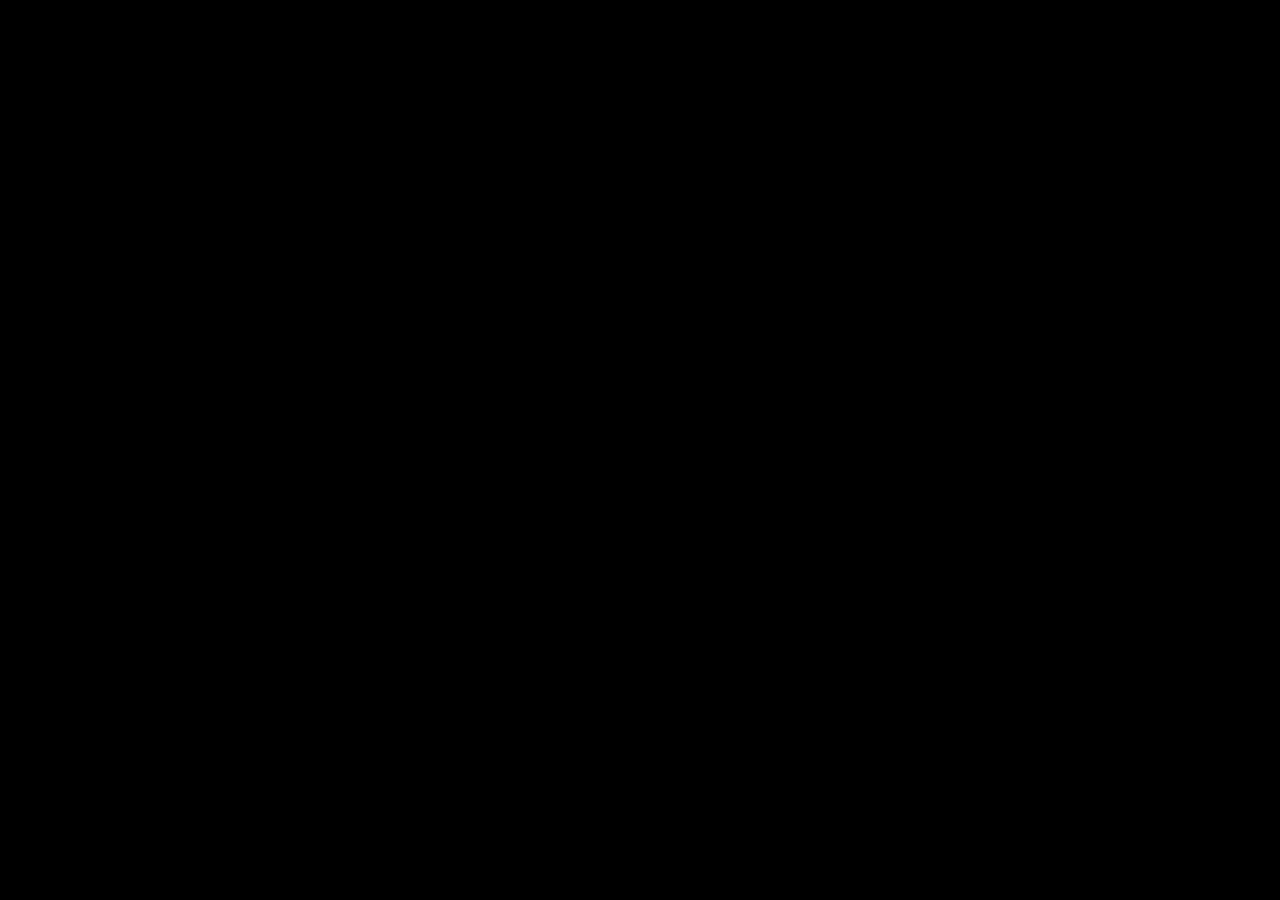
==== public/index.html @ 771574b7 "started writing code and putted the web name as 'NOTE-ME'." ====
<!DOCTYPE html>
<html lang="en">
<head>
    <meta charset="UTF-8">
    <meta name="viewport" content="width=device-width, initial-scale=1.0">
    <title>NOTE-ME</title>
    <link  rel="stylesheet" href="style.css">
</head>
<body>

</body>
</html>
---- public/style.css ----
body  {
    background-color: #000000;
}
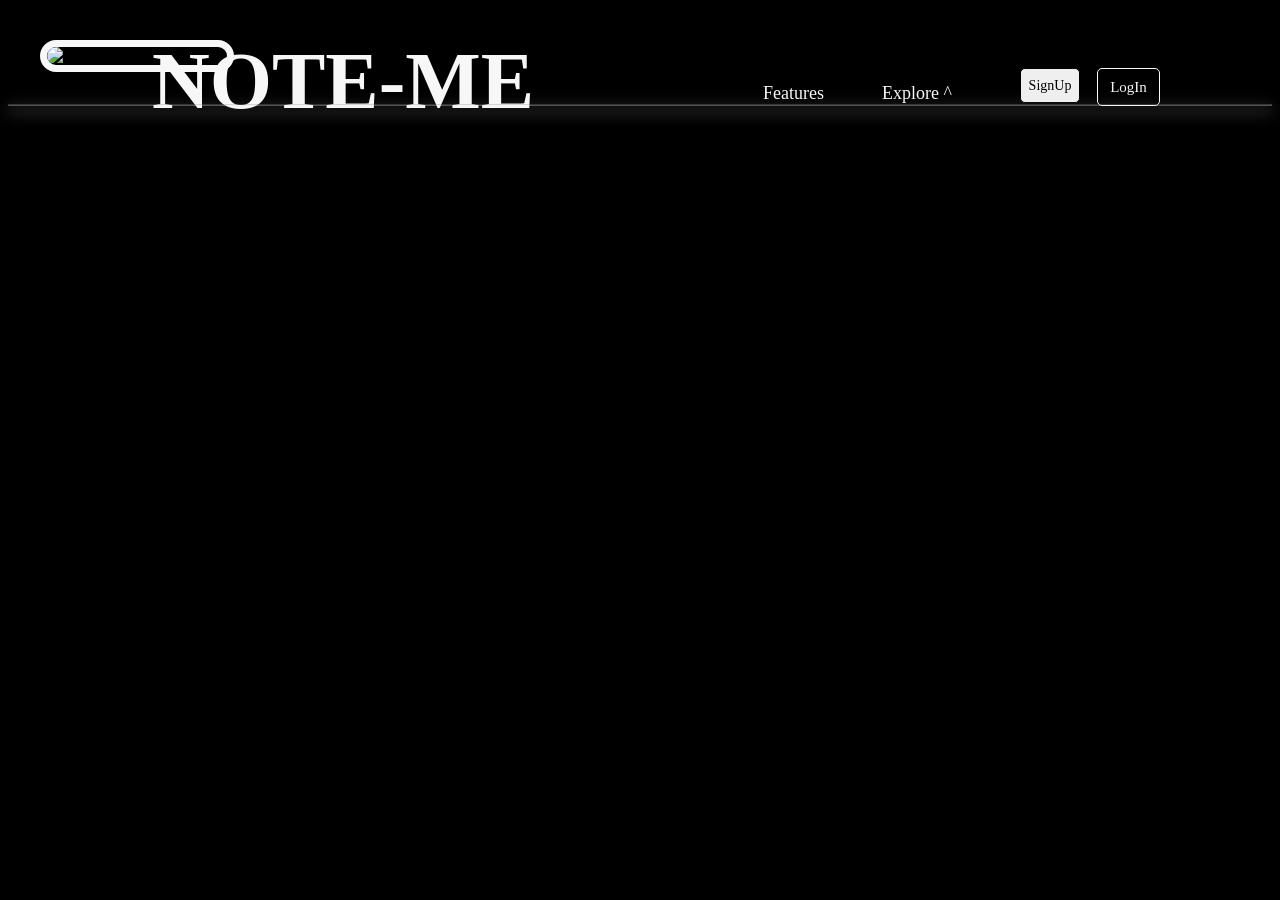
==== commit 239dde7a: "Header bar created with elements" ====
--- a/public/index.html
+++ b/public/index.html
@@ -1,12 +1,38 @@
 <!DOCTYPE html>
 <html lang="en">
+
 <head>
     <meta charset="UTF-8">
     <meta name="viewport" content="width=device-width, initial-scale=1.0">
     <title>NOTE-ME</title>
-    <link  rel="stylesheet" href="style.css">
+
+
+    <link href="https://fonts.googleapis.com/css2?family=Poppins:wght@300;400;500;600;700&display=swap"
+        rel="stylesheet">
+    <link rel="stylesheet" href="style.css">
+
+    <script src="script.js" defer></script>
 </head>
+
 <body>
+    <div class="sub-body">
+        <div class="header-elements">
+            <img id="lg-on-head"
+                src="https://www.image2url.com/r2/default/images/1778755559763-5d81034e-58f8-4c0a-87fb-325e92738c76.png"
+                alt="Logo will be shown here!">
+            <h1 id="web-name">NOTE-ME</h1>
+            <div id="header-labels">
+                <label id="header-lab1">Features</label>
+                <label id="header-lab2" onchange="labelhov()">Explore ^ </label>
+            </div>
+            <button id="signupbtn1">SignUp</button>
+            <button id="loginbtn1">LogIn</button>
+        </div>
+        <div class="header">
+            <hr id="header-line">
+        </div>
 
+    </div>
 </body>
+
 </html>
--- a/public/style.css
+++ b/public/style.css
@@ -1,4 +1,104 @@
 
 body  {
     background-color: #000000;
+    position: relative;
+}
+
+#lg-on-head {
+    width: 5rem;
+    height: 5rem;
+    margin-top: 2rem;
+    margin-left: 2rem;
+    border: 7px solid  #f7f7f7;
+    border-radius: 50px;
+}
+
+#web-name {
+    color: #f7f7f7;
+    /* font-family: 'Poppins', sans-serif; */
+    font-family: Impact;
+    position: absolute;
+    font-size: 80px;
+    top: 28px;
+    margin: 0;
+    left: 9rem;
+}
+
+/* #header-labels {
+    font-size: 23px; */
+    /* font-family: 'Switzer', sans-serif; */
+    /* font-family: 'Playfair Display', serif;
+    display: flex;
+    flex-direction: row;
+    gap: 60px;
+    color: #f7f7f7;
+    position: absolute;
+    top: 75px;
+    right: 23rem;
+} */
+
+#header-lab1 {
+    font-size: 18px;
+    font-family: 'Playfair Display', serif;
+    color: #f7f7f7;
+    position: absolute;
+    top: 75px;
+    right: 28rem;
+}
+
+#header-lab2 {
+    font-size: 18px;
+    font-family: 'Playfair Display', serif;
+    color: #f7f7f7;
+    position: absolute;
+    top: 75px;
+    right: 20rem;
+}
+
+#signupbtn1 {
+    position: absolute;
+    top: 60px;
+    right: 12rem;
+    width: 60px;
+    height: 35px;
+    border-radius: 5px;
+    padding: 5px;
+    border: 1px solid #000000 ;
+    font-size: 14px;
+    font-family: Franklin Gothic Medium;
+}
+
+#signupbtn1:hover {
+    border: 1px solid #faf8f8 ;
+    background-color: #000000;
+    color: #f7f7f7;
+}
+
+#loginbtn1 {
+    position: absolute;
+    top: 60px;
+    right: 7rem;
+    width: 63px;
+    height: 38px;
+    border-radius: 5px;
+    padding: 6px;
+    border: 1px solid #faf8f8 ;
+    background-color: #000000;
+    color: #f7f7f7;
+    font-size: 15px;
+    font-family: Franklin Gothic Medium;
+}
+
+#loginbtn1:hover {
+    border: 1px solid #0000;
+    background-color: #f7f7f7;
+    color: #000000;
+}
+
+#header-line {
+    margin-top: 2rem;
+    opacity: 35%;    
+    
+    background: #6c63ff;;
+    box-shadow: 0 5px 15px 1px  #f5f5f7;
 }
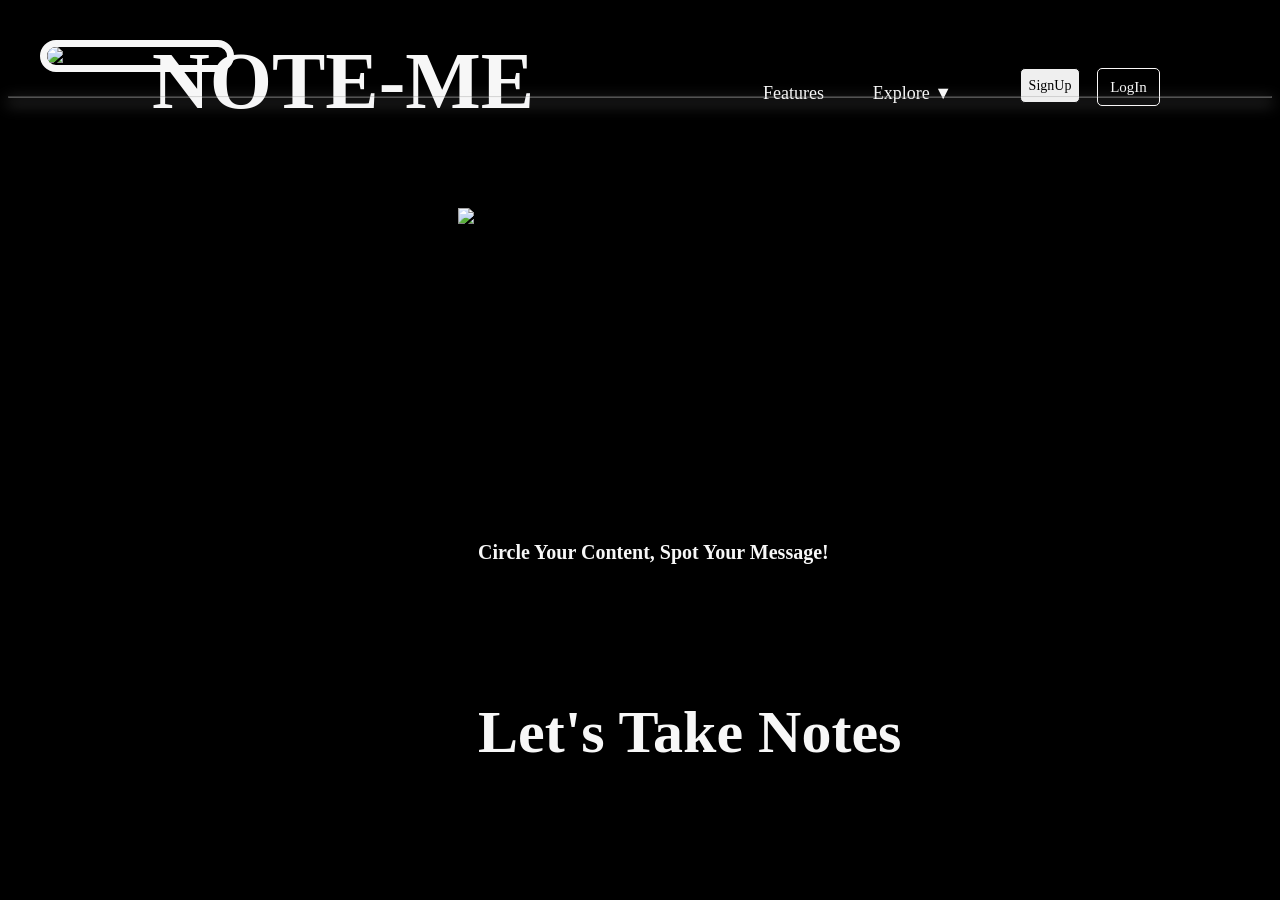
==== commit f5367ed6: "File edited" ====
--- a/public/index.html
+++ b/public/index.html
@@ -6,11 +6,9 @@
     <meta name="viewport" content="width=device-width, initial-scale=1.0">
     <title>NOTE-ME</title>
 
-
-    <link href="https://fonts.googleapis.com/css2?family=Poppins:wght@300;400;500;600;700&display=swap"
-        rel="stylesheet">
     <link rel="stylesheet" href="style.css">
-
+    <link rel="icon"
+        href="https://www.image2url.com/r2/default/images/1778755559763-5d81034e-58f8-4c0a-87fb-325e92738c76.png">
     <script src="script.js" defer></script>
 </head>
 
@@ -23,7 +21,7 @@
             <h1 id="web-name">NOTE-ME</h1>
             <div id="header-labels">
                 <label id="header-lab1">Features</label>
-                <label id="header-lab2" onchange="labelhov()">Explore ^ </label>
+                <label id="header-lab2" onchange="labelhov()">Explore ▼ </label>
             </div>
             <button id="signupbtn1">SignUp</button>
             <button id="loginbtn1">LogIn</button>
@@ -32,6 +30,15 @@
             <hr id="header-line">
         </div>
 
+        <div class="card-one">
+            <img src="https://static.vecteezy.com/system/resources/previews/009/663/243/original/thunder-icon-transparent-free-png.png"
+                alt="This is the bg img of the title" id="top-title-bg">
+            <h1 id="srt-heading">Circle Your Content, Spot Your Message!</h1>
+            <h1 id="bigtitle">Let's Take Notes</h1>
+        </div>
+
+
+
     </div>
 </body>
 
--- a/public/style.css
+++ b/public/style.css
@@ -23,19 +23,6 @@
     margin: 0;
     left: 9rem;
 }
-
-/* #header-labels {
-    font-size: 23px; */
-    /* font-family: 'Switzer', sans-serif; */
-    /* font-family: 'Playfair Display', serif;
-    display: flex;
-    flex-direction: row;
-    gap: 60px;
-    color: #f7f7f7;
-    position: absolute;
-    top: 75px;
-    right: 23rem;
-} */
 
 #header-lab1 {
     font-size: 18px;
@@ -96,9 +83,35 @@
 }
 
 #header-line {
-    margin-top: 2rem;
+    margin-top: 1.5rem;
     opacity: 35%;    
     
     background: #6c63ff;;
     box-shadow: 0 5px 15px 1px  #f5f5f7;
+}
+
+#top-title-bg {
+    width: 400px;
+    height: 400px;
+    position: absolute;
+    top: 200px;
+    left: 450px;
+}
+
+#srt-heading {
+    font-size: 20px;
+    position: absolute;
+    top: 520px;
+    left: 470px;                           
+    color: #f7f7f7;
+    font-family: Bahnschrift;
+}
+
+#bigtitle {
+    font-size: 60px;
+    position: absolute;
+    top: 650px;
+    left: 470px;                           
+    color: #f7f7f7;
+    font-family: Bahnschrift;
 }
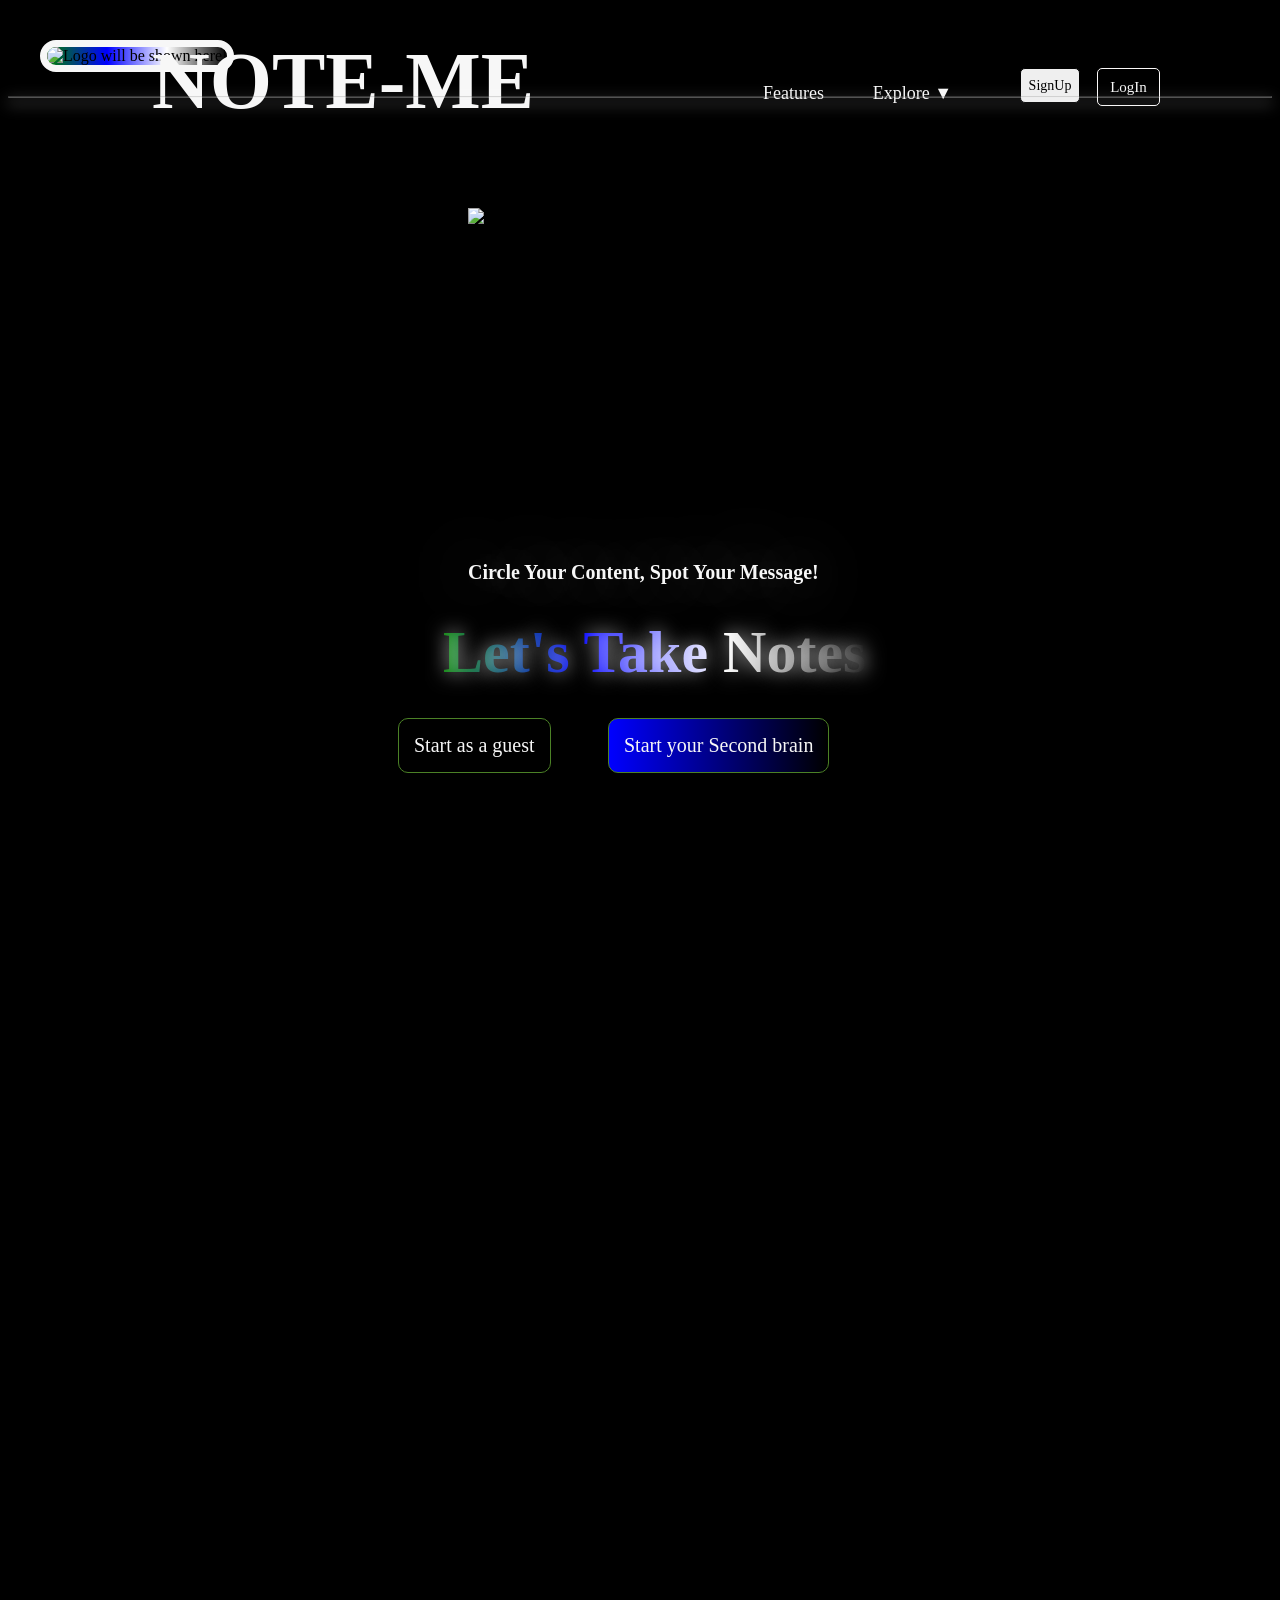
==== commit 3e6c1097: "Updated Program- Vedio added" ====
--- a/public/index.html
+++ b/public/index.html
@@ -20,7 +20,7 @@
                 alt="Logo will be shown here!">
             <h1 id="web-name">NOTE-ME</h1>
             <div id="header-labels">
-                <label id="header-lab1">Features</label>
+                <label id="header-lab1" onclick="showfea()">Features</label>
                 <label id="header-lab2" onchange="labelhov()">Explore ▼ </label>
             </div>
             <button id="signupbtn1">SignUp</button>
@@ -30,16 +30,31 @@
             <hr id="header-line">
         </div>
 
-        <div class="card-one">
-            <img src="https://static.vecteezy.com/system/resources/previews/009/663/243/original/thunder-icon-transparent-free-png.png"
-                alt="This is the bg img of the title" id="top-title-bg">
-            <h1 id="srt-heading">Circle Your Content, Spot Your Message!</h1>
-            <h1 id="bigtitle">Let's Take Notes</h1>
+        
+    </div>
+    
+    <div class="card-one">
+        <div class="note-img-contents">
+            <img src="https://www.image2url.com/r2/default/images/1778811091288-1c029348-c9c2-4077-b1b1-481c65d1173d.png"
+            alt="This is the bg img of the title" id="top-title-bg">
+            <h4 >Meeting Summary</h4>
+        </div>
+        <h1 id="srt-heading">Circle Your Content, Spot Your Message!</h1>
+        <h1 id="bigtitle">Let's Take Notes</h1>
+        <button id="guest-btn1">Start as a guest</button>
+        <button id="login-btn2">Start your Second brain</button>
+    </div>
+    <div class="features-elements" id="fea-elements">
+    </div>
+
+        <div class="card-two">
+            <video id="video-box" muted loop playsinline>
+                <source id="videoone" src="C:\Users\DELL\Documents\Projects\Students_Notes_Manager\SYS_FS_task01\sources\videoone.mp4" type="video/mp4">
+            </video>
         </div>
 
 
 
-    </div>
 </body>
 
 </html>
--- a/public/style.css
+++ b/public/style.css
@@ -11,6 +11,8 @@
     margin-left: 2rem;
     border: 7px solid  #f7f7f7;
     border-radius: 50px;
+    background: linear-gradient( to right, green, blue, white, black);
+
 }
 
 #web-name {
@@ -90,28 +92,95 @@
     box-shadow: 0 5px 15px 1px  #f5f5f7;
 }
 
+.features-elements {
+    position: absolute;
+    top: 180px;
+    width: 1230px;
+    height: 300px;
+    left: 10px;
+    background-color: #f7f7f7;
+    display: none;
+}
+
 #top-title-bg {
-    width: 400px;
-    height: 400px;
+    width: 350px;
+    height: 350px;
     position: absolute;
     top: 200px;
-    left: 450px;
+    left: 460px;
+    /* box-shadow: 10px 0 30px 20px #f7f7f7; */
 }
 
 #srt-heading {
     font-size: 20px;
     position: absolute;
-    top: 520px;
-    left: 470px;                           
+    top: 540px;
+    left: 460px;                           
     color: #f7f7f7;
     font-family: Bahnschrift;
+    text-shadow: 0 0 60px rgba(255, 255, 255, 0.7);
+
 }
 
 #bigtitle {
     font-size: 60px;
     position: absolute;
-    top: 650px;
-    left: 470px;                           
+    top: 570px;
+    left: 435px;                           
     color: #f7f7f7;
+    background: linear-gradient( to right, green, blue, white, black);
+    -webkit-background-clip: text;
+    -webkit-text-fill-color: transparent;
     font-family: Bahnschrift;
-}+    text-shadow: 0 0 20px rgba(255, 255, 255, 0.7);
+}
+
+#guest-btn1 {
+    position: absolute;
+    top:710px;
+    left:390px;
+    padding: 15px;
+    color: #f7f7f7;
+    background-color: #000000;
+    border: 1px solid #4b8126;
+    border-radius: 10px;
+    font-family: Rockwell;
+    font-size: 20px;
+}
+
+#guest-btn1:hover {
+    background-color: #4b8126;
+    border: 1px solid #fbfbfb;
+}
+
+#login-btn2 {
+    position: absolute;
+    top:710px;
+    left:600px;
+    padding: 15px;
+    /* width: 300px;
+    height: 50px; */
+    color: #f7f7f7;
+    background: linear-gradient( to right, blue, black);
+    border: 1px solid #4b8126;
+    border-radius: 10px;
+    font-family: Rockwell;
+    font-size: 20px;
+}
+
+#login-btn2:hover {
+    /* background: linear-gradient( to right, black, blue); */
+    border: 1px solid #f7f7f7;
+    opacity: 80%;
+}
+
+#video-box {
+    position: absolute;
+    top: 700px;
+    margin: 50px;
+    width: 1150px;
+    height: 850px;
+    left: 60px;
+    border-radius: 20px;
+}
+
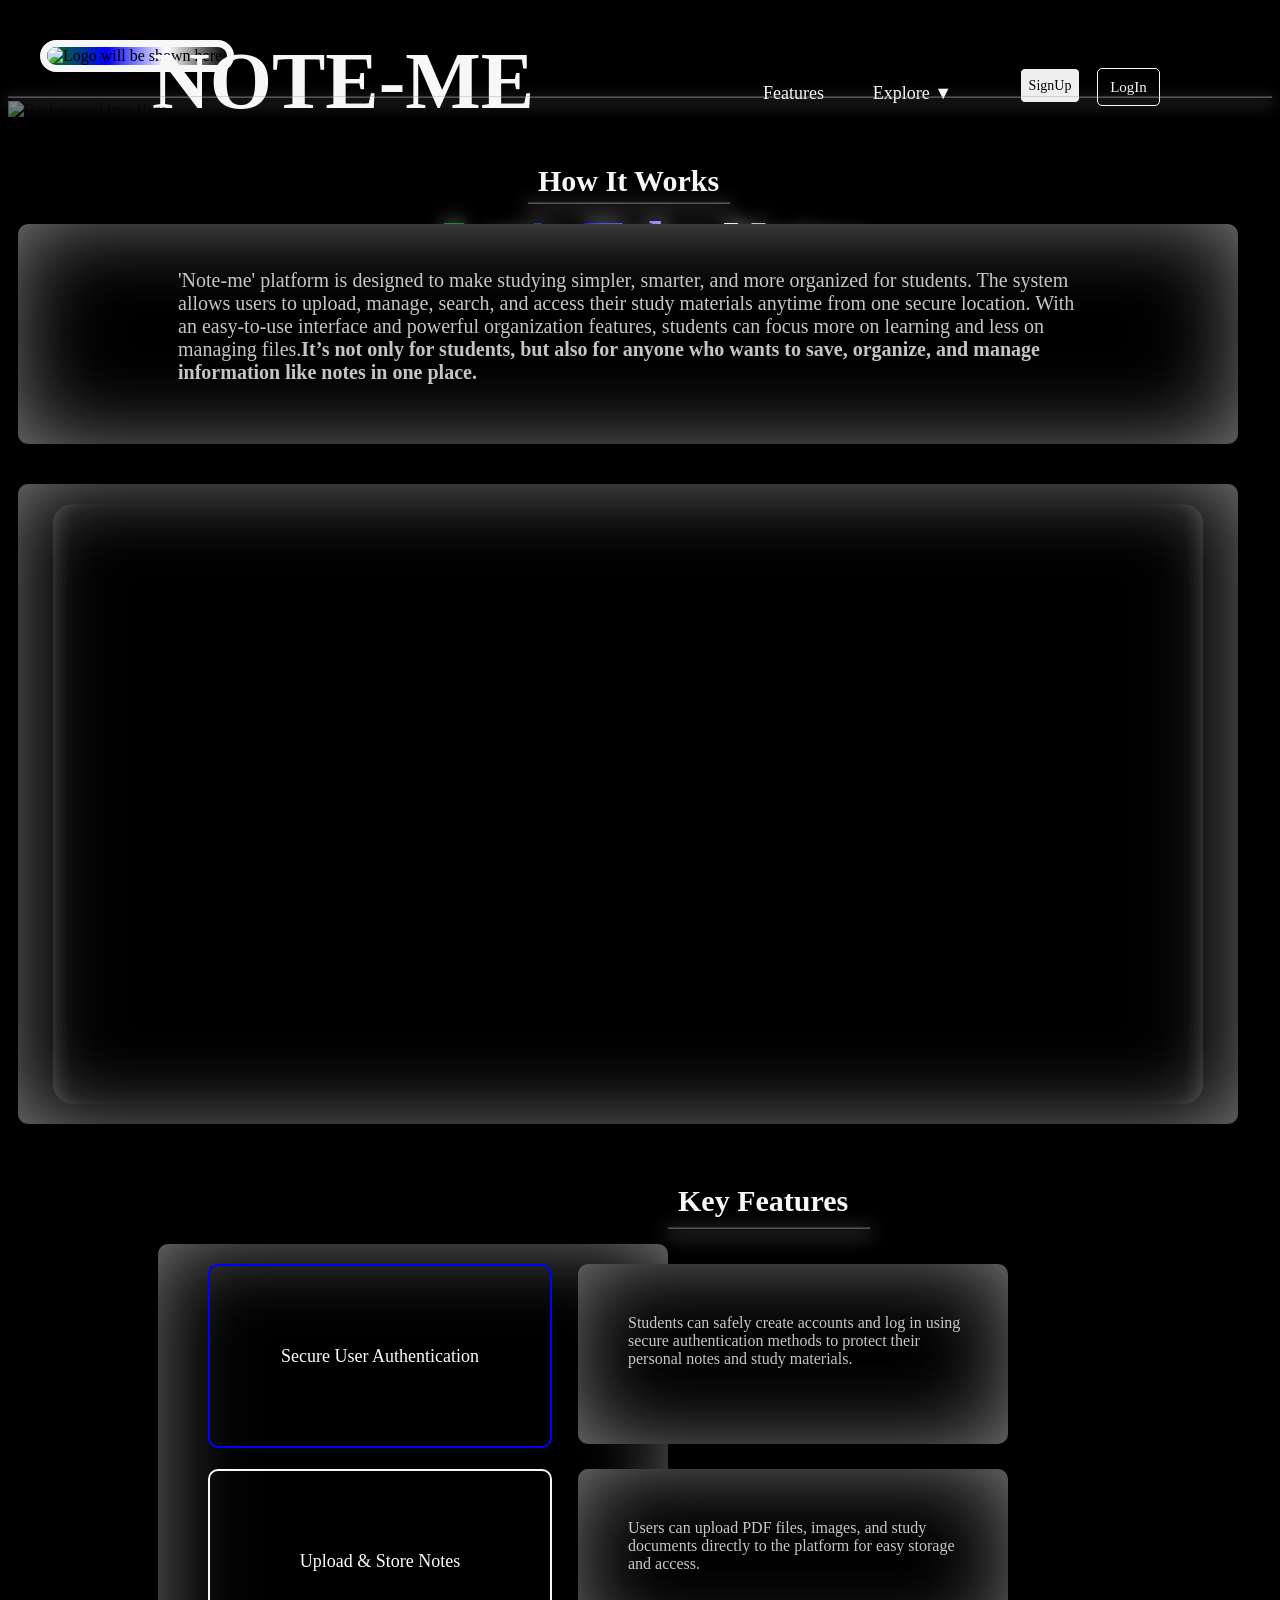
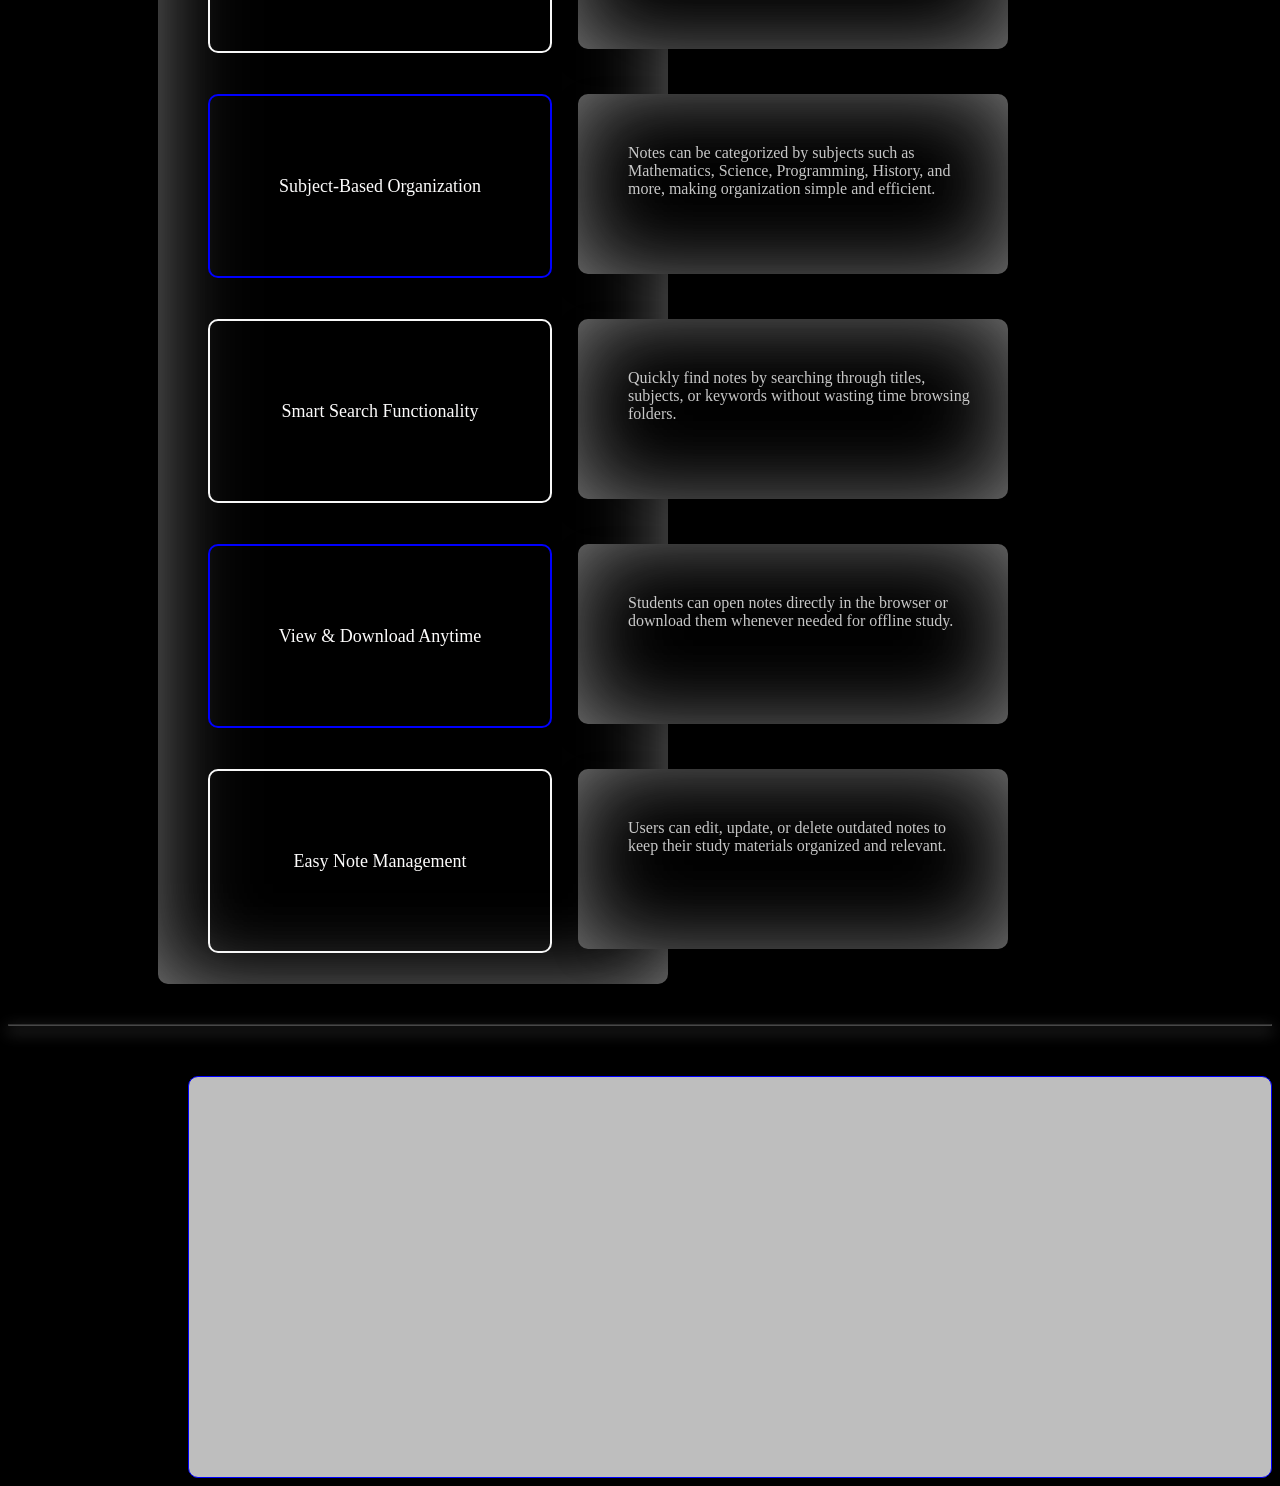
==== commit 043fbe4c: "Html and Css file updated" ====
--- a/public/index.html
+++ b/public/index.html
@@ -30,31 +30,114 @@
             <hr id="header-line">
         </div>
 
-        
-    </div>
-    
-    <div class="card-one">
-        <div class="note-img-contents">
-            <img src="https://www.image2url.com/r2/default/images/1778811091288-1c029348-c9c2-4077-b1b1-481c65d1173d.png"
-            alt="This is the bg img of the title" id="top-title-bg">
-            <h4 >Meeting Summary</h4>
+        <div class="card-one">
+            <div>
+                <img src="https://www.image2url.com/r2/default/images/1779109245334-6808b1b1-f9fe-43dc-ba69-e49b5e7fe154.png"
+                    alt="Background Img Here" id="bg-c1">
+            </div>
+            <div class="note-img-contents">
+                <img src="https://www.image2url.com/r2/default/images/1778811091288-1c029348-c9c2-4077-b1b1-481c65d1173d.png"
+                    alt="This is the bg img of the title" id="top-title-bg">
+            </div>
+            <h1 id="srt-heading">Circle Your Content, Spot Your Message like this!</h1>
+            <h1 id="bigtitle">Let's Take Notes</h1>
+            <button id="guest-btn1">Start as a guest</button>
+            <button id="login-btn2">Start Recording your Second brain</button>
         </div>
-        <h1 id="srt-heading">Circle Your Content, Spot Your Message!</h1>
-        <h1 id="bigtitle">Let's Take Notes</h1>
-        <button id="guest-btn1">Start as a guest</button>
-        <button id="login-btn2">Start your Second brain</button>
-    </div>
-    <div class="features-elements" id="fea-elements">
-    </div>
+        <div class="features-elements" id="fea-elements">
+        </div>
 
         <div class="card-two">
             <video id="video-box" muted loop playsinline>
-                <source id="videoone" src="C:\Users\DELL\Documents\Projects\Students_Notes_Manager\SYS_FS_task01\sources\videoone.mp4" type="video/mp4">
+                <source id="videoone"
+                    src="C:\Users\DELL\Documents\Projects\Students_Notes_Manager\SYS_FS_task01\sources\videoone.mp4"
+                    type="video/mp4">
             </video>
         </div>
 
+        <div class="card-three">
+            <h1 id="heading-c3">How It Works</h1>
+            <hr id="hr-c3">
+            <p id="para-c3">'Note-me' platform is designed to make studying simpler, smarter, and more organized for
+                students. The system allows users to upload, manage, search, and access their study materials anytime
+                from
+                one secure location. With an easy-to-use interface and powerful organization features, students can
+                focus
+                more on learning and less on managing files.<b>It’s not only for students, but also for anyone who wants
+                    to save, organize, and manage information like notes in one place.</b>
+            </p>
+        </div>
 
+        <div class="card-four">
+            <h1 id="heading-c4">Key Features</h1>
+            <hr id="hr-c4">
+            <div class="box1">
+                <div id="conboxes-c4">
+                    <div id="headingbox-c4" class="bg1imgbox">
+                        <h id="subheading-c4">Secure User Authentication</h>
+                    </div>
+                    <p id="contentspara-c4">Students can safely create accounts and log in using secure authentication
+                        methods to
+                        protect their personal notes and study materials.</p>
+                </div>
+            </div>
+            <div class="box2">
+                <div id="conboxes-c4">
+                    <div id="headingbox-c4" class="bg2imgbox">
+                        <h id="subheading-c4">Upload & Store Notes</h>
+                    </div>
+                    <p id="contentspara-c4">Users can upload PDF files, images, and study documents directly to the
+                        platform for easy storage and access.</p>
+                </div>
+            </div>
+            <div class="box3">
+                <div id="conboxes-c4">
+                    <div id="headingbox-c4" class="bg3imgbox">
+                        <h id="subheading-c4">Subject-Based Organization</h>
+                    </div>
+                    <p id="contentspara-c4">Notes can be categorized by subjects such as Mathematics, Science,
+                        Programming, History, and more, making organization simple and efficient.</p>
+                </div>
+            </div>
+            <div class="box4">
+                <div id="conboxes-c4">
+                    <div id="headingbox-c4" class="bg4imgbox">
+                        <h id="subheading-c4">Smart Search Functionality</h>
+                    </div>
+                    <p id="contentspara-c4">Quickly find notes by searching through titles, subjects, or keywords
+                        without wasting time browsing folders.</p>
+                </div>
+            </div>
+            <div class="box5">
+                <div id="conboxes-c4">
+                    <div id="headingbox-c4" class="bg5imgbox">
+                        <h id="subheading-c4">View & Download Anytime</h>
+                    </div>
+                    <p id="contentspara-c4">Students can open notes directly in the browser or download them whenever
+                        needed for offline study.</p>
+                </div>
+            </div>
+            <div class="box6">
+                <div id="conboxes-c4">
+                    <div id="headingbox-c4" class="bg6imgbox">
+                        <h id="subheading-c4">Easy Note Management</h>
+                    </div>
+                    <p id="contentspara-c4">Users can edit, update, or delete outdated notes to keep their study
+                        materials organized and relevant.</p>
+                </div>
+            </div>
 
+        </div>
+        <div class="hm-body">
+            <hr id="cd-body-line">
+        </div>
+
+        <div class="about-author">
+
+        </div>
+    </div>
+
+    
 </body>
 
 </html>
--- a/public/style.css
+++ b/public/style.css
@@ -1,7 +1,14 @@
-
-body  {
-    background-color: #000000;
-    position: relative;
+body {
+    background-color: #000000;
+    position: relative;
+}
+
+#bg-c1 {
+    position: relative;
+    top: -5px;
+    width: 1250px;
+    height: 650px;
+    opacity: 50%;
 }
 
 #lg-on-head {
@@ -9,10 +16,9 @@
     height: 5rem;
     margin-top: 2rem;
     margin-left: 2rem;
-    border: 7px solid  #f7f7f7;
+    border: 7px solid #f7f7f7;
     border-radius: 50px;
-    background: linear-gradient( to right, green, blue, white, black);
-
+    background: linear-gradient(to right, green, #0000ff, white, black);
 }
 
 #web-name {
@@ -52,13 +58,13 @@
     height: 35px;
     border-radius: 5px;
     padding: 5px;
-    border: 1px solid #000000 ;
+    border: 1px solid #000000;
     font-size: 14px;
     font-family: Franklin Gothic Medium;
 }
 
 #signupbtn1:hover {
-    border: 1px solid #faf8f8 ;
+    border: 1px solid #faf8f8;
     background-color: #000000;
     color: #f7f7f7;
 }
@@ -71,7 +77,7 @@
     height: 38px;
     border-radius: 5px;
     padding: 6px;
-    border: 1px solid #faf8f8 ;
+    border: 1px solid #faf8f8;
     background-color: #000000;
     color: #f7f7f7;
     font-size: 15px;
@@ -86,10 +92,10 @@
 
 #header-line {
     margin-top: 1.5rem;
-    opacity: 35%;    
-    
-    background: #6c63ff;;
-    box-shadow: 0 5px 15px 1px  #f5f5f7;
+    opacity: 35%;
+
+    background: #6c63ff;
+    box-shadow: 0 5px 15px 1px #f5f5f7;
 }
 
 .features-elements {
@@ -106,7 +112,7 @@
     width: 350px;
     height: 350px;
     position: absolute;
-    top: 200px;
+    top: 400px;
     left: 460px;
     /* box-shadow: 10px 0 30px 20px #f7f7f7; */
 }
@@ -114,8 +120,8 @@
 #srt-heading {
     font-size: 20px;
     position: absolute;
-    top: 540px;
-    left: 460px;                           
+    top: 735px;
+    left: 440px;
     color: #f7f7f7;
     font-family: Bahnschrift;
     text-shadow: 0 0 60px rgba(255, 255, 255, 0.7);
@@ -125,10 +131,10 @@
 #bigtitle {
     font-size: 60px;
     position: absolute;
-    top: 570px;
-    left: 435px;                           
-    color: #f7f7f7;
-    background: linear-gradient( to right, green, blue, white, black);
+    top: 160px;
+    left: 435px;
+    color: #f7f7f7;
+    background: linear-gradient(to right, green, #0000ff, white, black);
     -webkit-background-clip: text;
     -webkit-text-fill-color: transparent;
     font-family: Bahnschrift;
@@ -137,8 +143,8 @@
 
 #guest-btn1 {
     position: absolute;
-    top:710px;
-    left:390px;
+    top:320px;
+    left: 420px;
     padding: 15px;
     color: #f7f7f7;
     background-color: #000000;
@@ -155,13 +161,13 @@
 
 #login-btn2 {
     position: absolute;
-    top:710px;
-    left:600px;
+    top: 320px;
+    left: 610px;
     padding: 15px;
     /* width: 300px;
     height: 50px; */
     color: #f7f7f7;
-    background: linear-gradient( to right, blue, black);
+    background: linear-gradient(to right, #0000ff, black);
     border: 1px solid #4b8126;
     border-radius: 10px;
     font-family: Rockwell;
@@ -169,18 +175,504 @@
 }
 
 #login-btn2:hover {
-    /* background: linear-gradient( to right, black, blue); */
+    /* background: linear-gradient( to right, black, #0000ff); */
     border: 1px solid #f7f7f7;
     opacity: 80%;
 }
 
+.card-two {
+    position: relative;
+    width: 1180px;
+    margin: 10px;
+    height: 600px;
+
+    display: flex;
+    justify-content: center;
+    align-items: center;
+    overflow: hidden;
+    top: 350px;
+    /* margin-top: 300px; */
+    background-color: #000000;
+    /* border: 1px solid #f7f7f7; */
+    border-radius: 10px;
+
+    box-shadow:
+        inset 15px 0 100px -20px rgba(255, 255, 255, 0.35),
+        inset -15px 0 100px -20px rgba(255, 255, 255, 0.35),
+        0 10px 30px rgba(0, 0, 0, 0.15);
+
+    backdrop-filter: blur(10px);
+
+    padding: 20px;
+}
+
 #video-box {
-    position: absolute;
-    top: 700px;
-    margin: 50px;
+    position: relative;
+
     width: 1150px;
     height: 850px;
-    left: 60px;
+
+    display: flex;
+    justify-content: center;
+    align-items: center;
+
+    overflow: hidden;
+
+    max-width: 100%;
+    max-height: 100%;
+
+    object-fit: cover;
+
+    box-shadow:
+        inset 15px 0 25px -18px rgba(255, 255, 255, 0.25),
+        inset -15px 0 25px -18px rgba(255, 255, 255, 0.25);
+
+    transition: 0.3s ease;
+
     border-radius: 20px;
 }
 
+.card-three {
+    position: relative;
+    width: 1180px;
+    margin: 10px;
+    height: 180px;
+
+    /* display: flex; */
+    /* justify-content: center;
+    align-items: center; */
+    /* overflow: hidden; */
+    top: -700px;
+    margin-top: 150px;
+    background-color: #000000;
+    /* border: 1px solid #f7f7f7; */
+    border-radius: 10px;
+
+    box-shadow:
+        inset 15px 0 100px -20px rgba(255, 255, 255, 0.35),
+        inset -15px 0 100px -20px rgba(255, 255, 255, 0.35),
+        0 10px 30px rgba(0, 0, 0, 0.15);
+
+    backdrop-filter: blur(10px);
+
+    padding: 20px;
+}
+
+#heading-c3 {
+    white-space: nowrap;
+    color: #f7f7f7;
+    font-size: 30px;
+    margin-left: 500px;
+    margin-bottom: 280px;
+    font-family: Bahnschrift;
+    position: absolute;
+    top: -80px;
+}
+
+#hr-c3 {
+    /* margin-top: 1.5rem; */
+    opacity: 35%;
+    background: #f7f7f7;
+    box-shadow: 0 5px 20px 2px #f5f5f7;
+
+    width: 200px;
+    /* margin-bottom: 235px; */
+    position: absolute;
+    left: 510px;
+    top: -30px;
+}
+
+#para-c3 {
+    font-family: Candara;
+    ;
+    color: #f7f7f7;
+    /* margin-bottom: 30px; */
+    position: absolute;
+    left: 150px;
+    top: 25px;
+    margin-left: 10px;
+    font-size: 20px;
+    max-width: 900px;
+    opacity: 80%;
+}
+
+#main-con-c3 {
+    color: aqua;
+}
+
+.card-four {
+    position: relative;
+    width: 470px;
+    margin: 150px;
+    height: 1300px;
+   
+    /* display: flex; */
+    /* justify-content: center;
+    align-items: center; */
+    /* overflow: hidden; */
+
+    margin-top: 100px;
+    background-color: #000000;
+    /* border: 1px solid #f7f7f7; */
+    border-radius: 10px;
+
+    box-shadow:
+        inset 15px 0 100px -20px rgba(255, 255, 255, 0.35),
+        inset -15px 0 100px -20px rgba(255, 255, 255, 0.35),
+        0 10px 30px rgba(0, 0, 0, 0.15);
+
+    backdrop-filter: blur(10px);
+
+    padding: 20px;
+}
+
+#heading-c4 {
+    white-space: nowrap;
+    color: #f7f7f7;
+    font-size: 30px;
+    margin-left: 500px;
+    margin-bottom: 280px;
+    font-family: Bahnschrift;
+    position: absolute;
+    top: -80px;
+}
+
+#hr-c4 {
+    opacity: 35%;
+    background: #f7f7f7;
+    box-shadow: 0 5px 20px 2px #f5f5f7;
+
+    width: 200px;
+    /* margin-bottom: 235px; */
+    position: absolute;
+    left: 510px;
+    top: -25px;
+}
+
+.box1 {
+    position: relative;
+    width: 880px;
+    /* margin: 10px; */
+    height: 185px;
+
+    /* display: flex;
+    justify-content: center;
+    align-items: center; */
+    /* overflow: hidden; */
+
+    /* margin; */
+    /* background-color: #000000; */
+    /* border: 1px solid #f7f7f7; */
+    border-radius: 10px;
+
+    /* box-shadow:
+        inset 15px 0 100px -20px rgba(255,255,255,0.35),
+        inset -15px 0 100px -20px rgba(255,255,255,0.35),
+        0 10px 30px rgba(0,0,0,0.15);
+
+    backdrop-filter: blur(10px); */
+
+    /* padding: 10px; */
+}
+
+.box2 {
+    position: relative;
+    width: 880px;
+    /* margin: 10px; */
+    height: 185px;
+
+    /* display: flex;
+    justify-content: center;
+    align-items: center; */
+    /* overflow: hidden; */
+
+    /* margin-top: 20px; */
+    /* background-color: #000000; */
+    /* border: 1px solid #f7f7f7; */
+    border-radius: 10px;
+
+    /* box-shadow:
+        inset 15px 0 100px -20px rgba(255,255,255,0.35),
+        inset -15px 0 100px -20px rgba(255,255,255,0.35),
+        0 10px 30px rgba(0,0,0,0.15);
+
+    backdrop-filter: blur(10px); */
+
+    padding: 20px;
+}
+
+.box3 {
+    position: relative;
+    width: 880px;
+    /* margin: 10px; */
+    height: 185px;
+
+    /* display: flex;
+    justify-content: center;
+    align-items: center; */
+    /* overflow: hidden; */
+
+    /* margin-top: 20px; */
+    /* background-color: #000000; */
+    /* border: 1px solid #f7f7f7; */
+    border-radius: 10px;
+
+    /* box-shadow:
+        inset 15px 0 100px -20px rgba(255,255,255,0.35),
+        inset -15px 0 100px -20px rgba(255,255,255,0.35),
+        0 10px 30px rgba(0,0,0,0.15);
+
+    backdrop-filter: blur(10px); */
+
+    padding: 20px;
+}
+
+.box4 {
+    position: relative;
+    width: 880px;
+    /* margin: 10px; */
+    height: 185px;
+
+    /* display: flex;
+    justify-content: center;
+    align-items: center; */
+    /* overflow: hidden; */
+
+    /* margin-top: 20px; */
+    /* background-color: #000000; */
+    /* border: 1px solid #f7f7f7; */
+    border-radius: 10px;
+
+    /* box-shadow:
+        inset 15px 0 100px -20px rgba(255,255,255,0.35),
+        inset -15px 0 100px -20px rgba(255,255,255,0.35),
+        0 10px 30px rgba(0,0,0,0.15);
+
+    backdrop-filter: blur(10px); */
+
+    padding: 20px;
+}
+
+.box5 {
+    position: relative;
+    width: 880px;
+    /* margin: 10px; */
+    height: 185px;
+
+    /* display: flex;
+    justify-content: center;
+    align-items: center; */
+    /* overflow: hidden; */
+
+    /* margin-top: 20px; */
+    /* background-color: #000000; */
+    /* border: 1px solid #f7f7f7; */
+    border-radius: 10px;
+
+    /* box-shadow:
+        inset 15px 0 100px -20px rgba(255,255,255,0.35),
+        inset -15px 0 100px -20px rgba(255,255,255,0.35),
+        0 10px 30px rgba(0,0,0,0.15);
+
+    backdrop-filter: blur(10px); */
+
+    padding: 20px;
+}
+
+.box6 {
+    position: relative;
+    width: 880px;
+    /* margin: 10px; */
+    height: 185px;
+
+    /* display: flex;
+    justify-content: center;
+    align-items: center; */
+    /* overflow: hidden; */
+
+    /* margin-top: 20px; */
+    /* background-color: #000000; */
+    /* border: 1px solid #f7f7f7; */
+    border-radius: 10px;
+
+    /* box-shadow:
+        inset 15px 0 100px -20px rgba(255,255,255,0.35),
+        inset -15px 0 100px -20px rgba(255,255,255,0.35),
+        0 10px 30px rgba(0,0,0,0.15);
+
+    backdrop-filter: blur(10px); */
+
+    padding: 20px;
+}
+
+#conboxes-c4 {
+    position: absolute;
+    width: 390px;
+    /* margin: 10px; */
+    height: 140px;
+    left: 400px;
+
+    /* display: flex; */
+    /* justify-content: center;
+    align-items: center; */
+    /* overflow: hidden; */
+
+    /* margin-top: 0px; */
+    background-color: #000000;
+    /* border: 1px solid #f7f7f7; */
+    border-radius: 10px;
+
+    box-shadow:
+        inset 15px 0 100px -20px rgba(255, 255, 255, 0.35),
+        inset -15px 0 100px -20px rgba(255, 255, 255, 0.35),
+        0 10px 30px rgba(0, 0, 0, 0.15);
+
+    backdrop-filter: blur(10px);
+
+    padding: 20px;
+}
+
+#subheading-c4 {
+    color: #fdfcfc;
+    font-size: 18px;
+    /* margin-left: -200px;
+    margin-bottom: 280px; */
+    font-family: Segoe Print;
+    position: absolute;
+    /* top: 70px;
+    left: 260px; */
+}
+
+#contentspara-c4 {
+    font-family: Segoe Script;
+    color: #f7f7f7;
+    /* margin-bottom: 30px; */
+    position: absolute;
+    /* left: 20px; */
+    /* top: 10px; */
+    margin: 30px;
+    font-size: 16px;
+    max-width: 900px;
+    opacity: 80%;
+}
+
+#headingbox-c4 {
+    position: absolute;
+    width: 300px;
+    /* margin-left: -100px; */
+    left: -370px;
+    height: 140px;
+
+    display: flex;
+    justify-content: center;
+    align-items: center;
+    /* overflow: hidden; */
+
+    margin-top: -20px;
+    /* background-color: #f7f5f5; */
+    /* border: 3px solid #4b8126; */
+    border-radius: 10px;
+
+    /* box-shadow:
+        inset 15px 0 100px -20px rgba(255,255,255,0.35),
+        inset -15px 0 100px -20px rgba(255,255,255,0.35),
+        0 10px 30px rgba(0,0,0,0.15);
+
+    backdrop-filter: blur(10px); */
+
+    padding: 20px;
+
+}
+
+.bg1imgbox {
+    border: 2px solid #0000ff;
+}
+.bg1imgbox::before {
+    content: "";
+    position: absolute;
+    inset: 0;
+    background: url("https://img.freepik.com/premium-photo/twofactor-authentication-concept-illustration_1295366-42521.jpg") center/cover no-repeat;
+    opacity: 40%;
+    z-index: -1;
+}
+
+.bg2imgbox {
+    border: 2px solid #f7f7f7;
+}
+
+.bg2imgbox::before {
+    content: "";
+    position: absolute;
+    inset: 0;
+    background: url("https://framerusercontent.com/images/oWHWrZu4gwvhUsi2ijnEWfSqVY.png") center/cover no-repeat;
+    opacity: 40%;
+    z-index: -1;
+}
+
+.bg3imgbox {
+    border: 2px solid #0000ff;
+}
+.bg3imgbox::before {
+    content: "";
+    position: absolute;
+    inset: 0;
+    background: url("https://img-cdn.inc.com/image/upload/f_webp,c_fit,w_640,q_auto/images/panoramic/HR_article_1920x1080_530798_at8ani.png") center/cover no-repeat;
+    opacity: 40%;
+    z-index: -1;
+}
+
+.bg4imgbox {
+    border: 2px solid #f7f7f7;
+}
+.bg4imgbox::before {
+    content: "";
+    position: absolute;
+    inset: 0;
+    background: url("https://tse3.mm.bing.net/th/id/OIP.v_-DZgq_B491G5LcwU3ZCAHaDt?pid=ImgDet&w=181&h=91&c=7&dpr=1.5&o=7&rm=3") center/cover no-repeat;
+    opacity: 40%;
+    z-index: -1;
+}
+
+.bg5imgbox {
+    border: 2px solid #0000ff;
+}
+.bg5imgbox::before {
+    content: "";
+    position: absolute;
+    inset: 0;
+    background: url("https://img.freepik.com/premium-vector/remote-work-benefits-limitations-workflow_1177649-1246.jpg") center/cover no-repeat;
+    opacity: 40%;
+    z-index: -1;
+}
+
+.bg6imgbox {
+    border: 2px solid #f7f7f7;
+}
+.bg6imgbox::before {
+    content: "";
+    position: absolute;
+    inset: 0;
+    background: url("https://tse3.mm.bing.net/th/id/OIP.r9vkmiZ6vZEZRyf8cNpqYQHaFa?pid=ImgDet&w=178&h=130&c=7&dpr=1.5&o=7&rm=3") center/cover no-repeat;
+    opacity: 40%;
+    z-index: -1;
+}
+
+.hm-body {
+    margin-top: -110px;
+    opacity: 30%;
+
+
+    background: #f7f7f7;
+    box-shadow: 0 5px 15px 1px #f7f7f7;
+}
+
+.about-author {
+    width:ó 900px;
+    height: 400px;
+    margin-top: 50px;
+    margin-left: 180px;
+    background-color:  #bebebe;
+    
+    border: 1px solid #0000ff;
+    border-radius: 10px;
+}
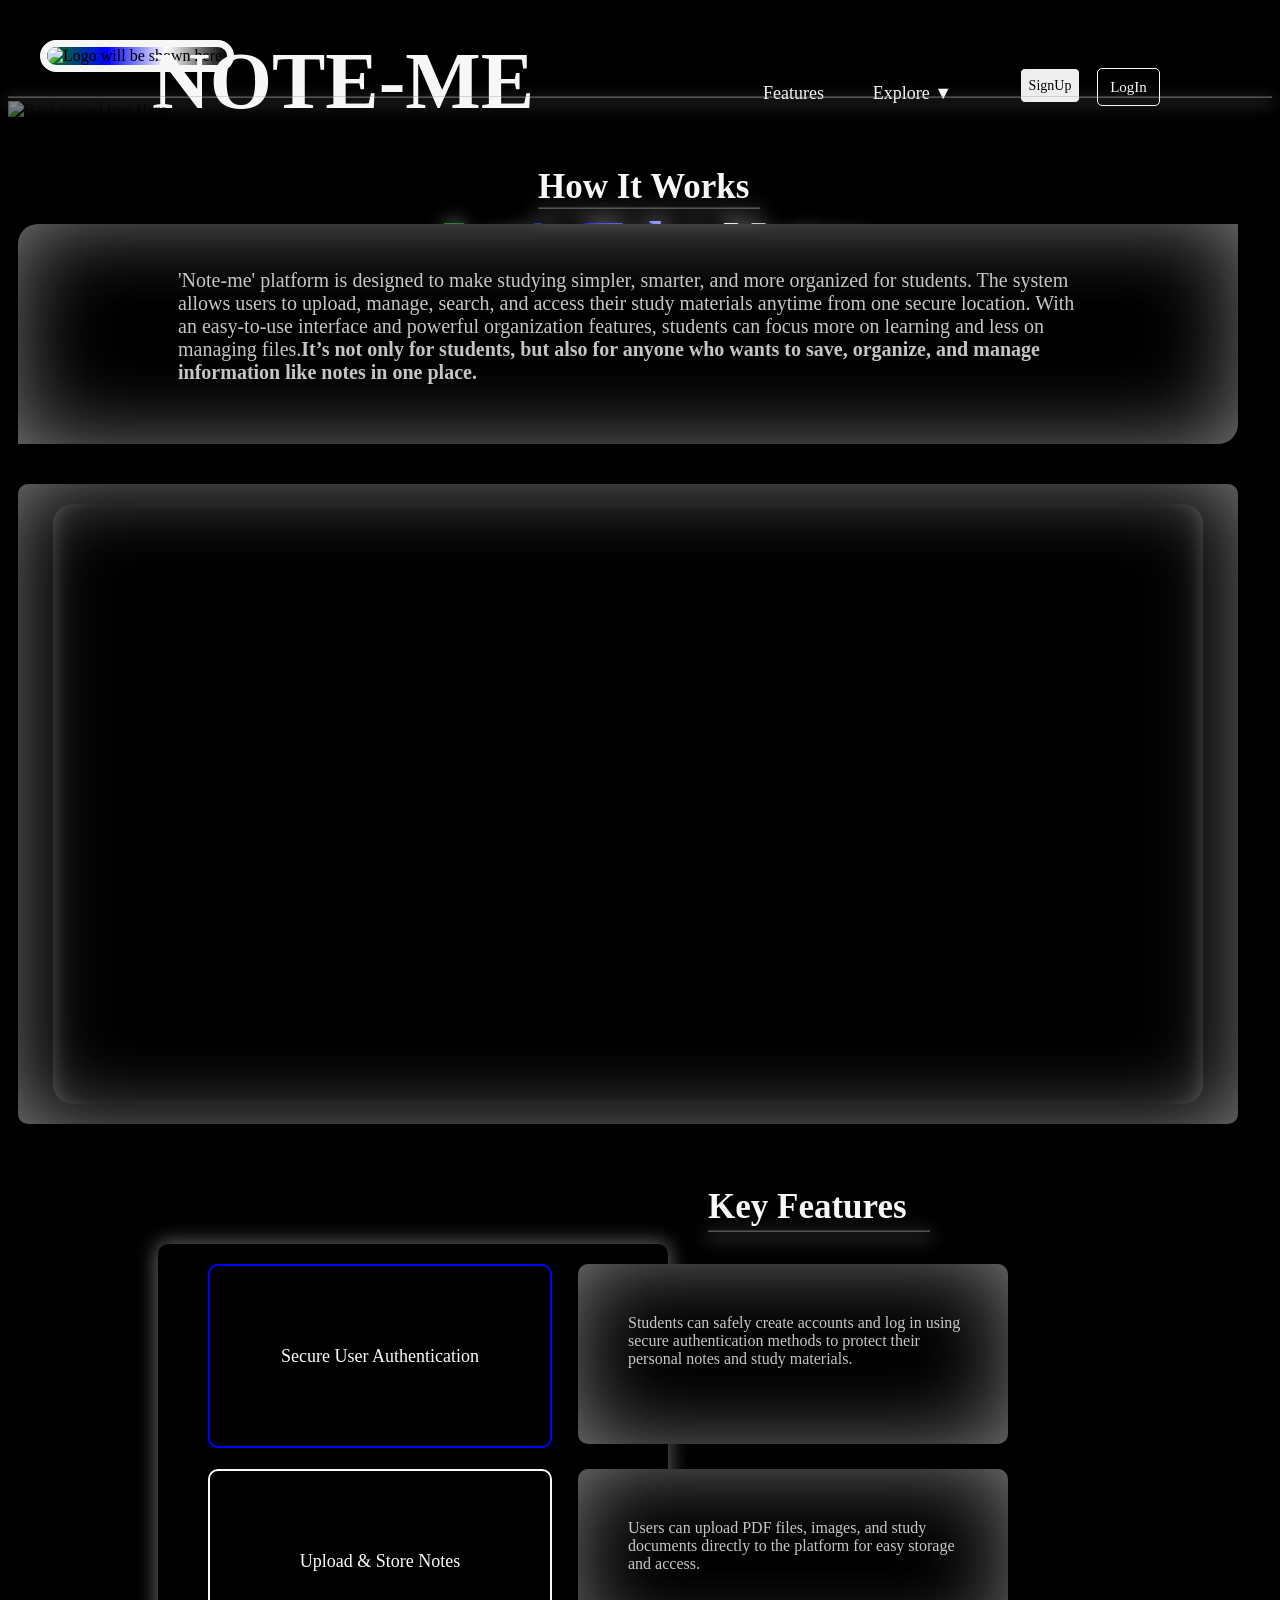
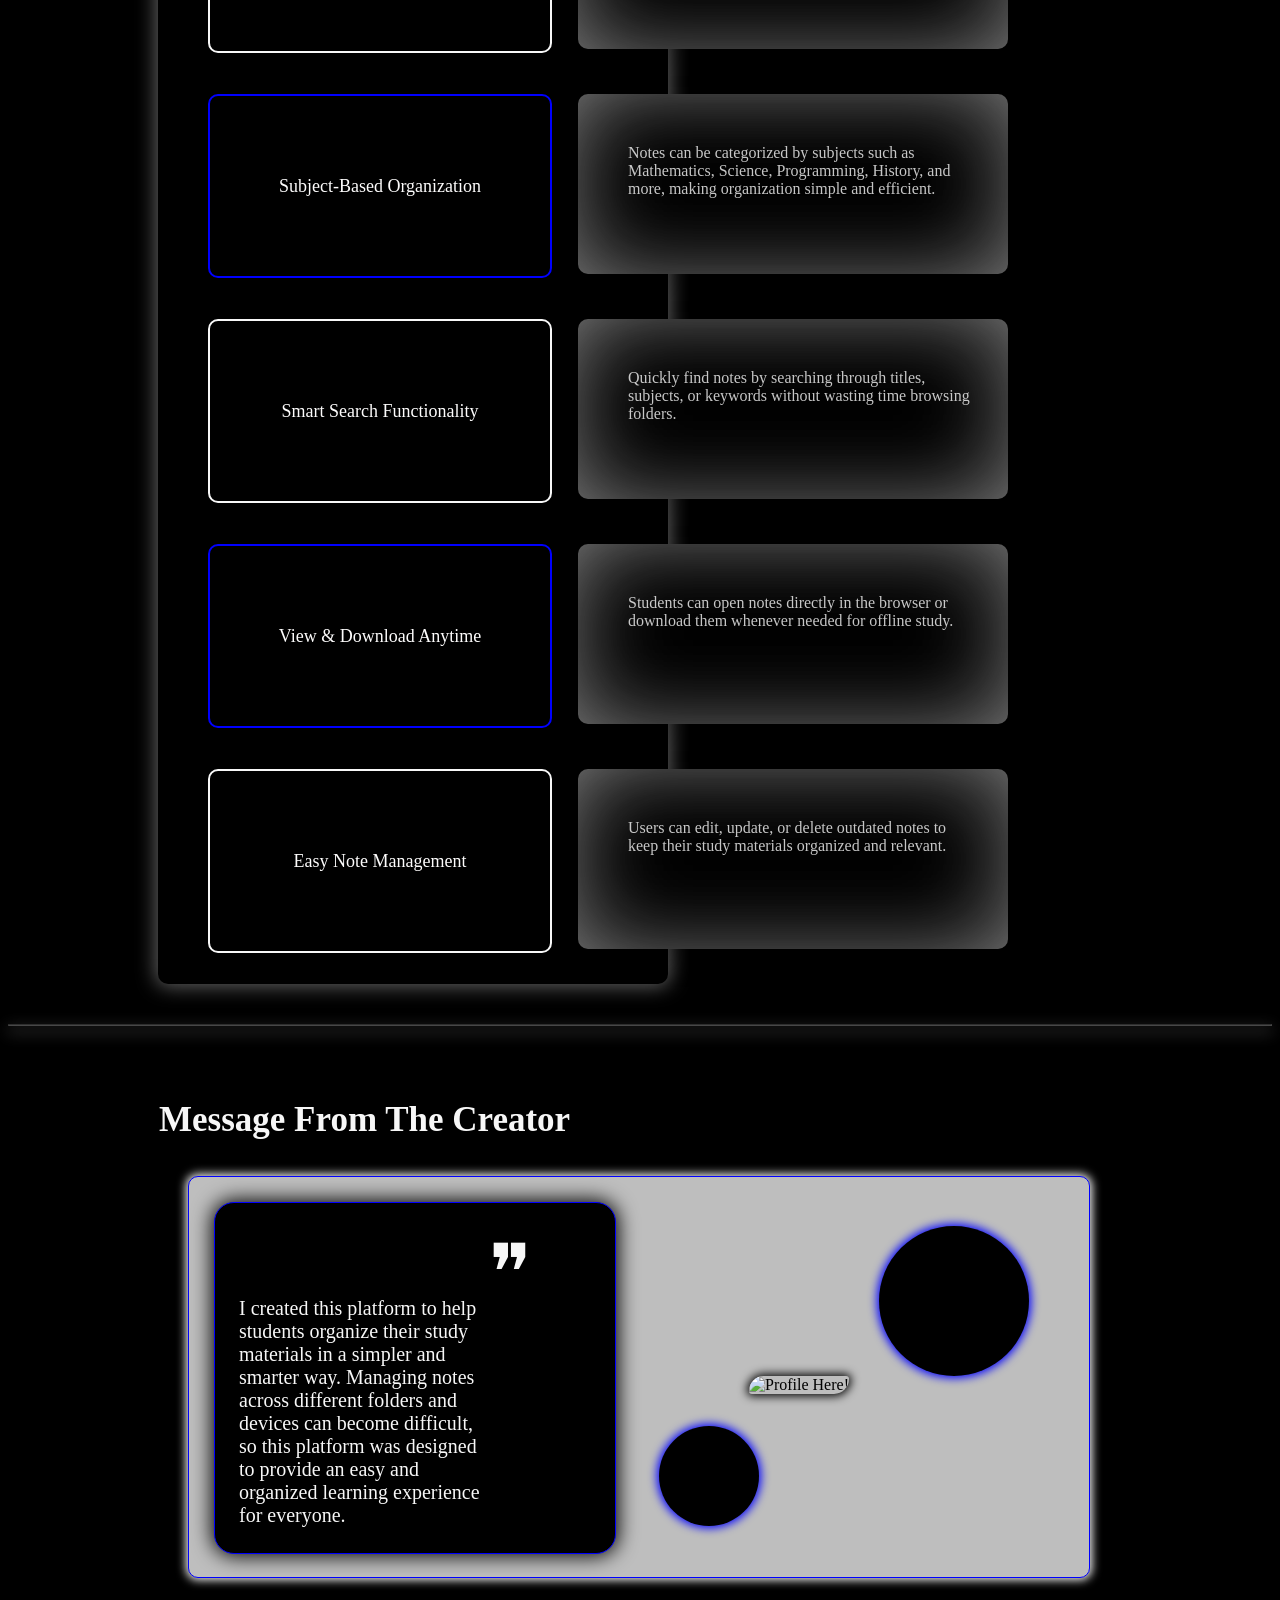
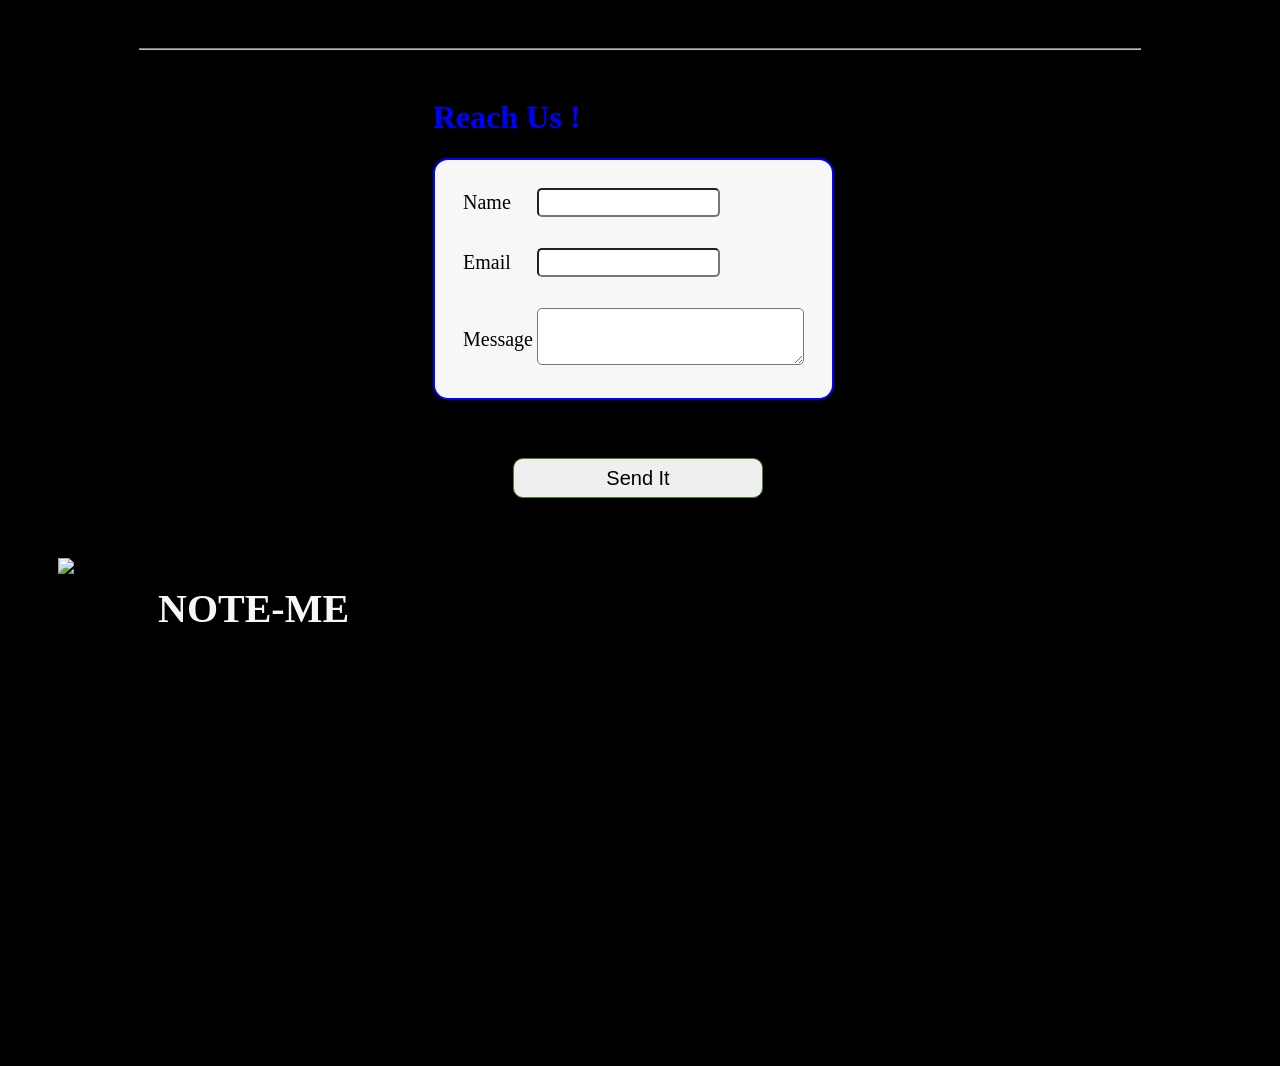
==== commit 148ea5de: "Files updated" ====
--- a/public/index.html
+++ b/public/index.html
@@ -133,11 +133,64 @@
         </div>
 
         <div class="about-author">
+            <h1 id="atr-head">Message From The Creator</h1>
+            <div id="descript-box"></div>
+            <p id="des-me">I created this platform to help students organize their study materials in a simpler and
+                smarter way.
+                Managing notes across different folders and devices can become difficult, so this platform was designed
+                to provide an easy and organized learning experience for everyone.</p>
+            <p id="sym-des">❞</p>
+            <div id="profile-designs">
+                <div id="designone"></div>
+                <div id="designtwo"></div>
+                <img id="pro-img"
+                    src="https://www.image2url.com/r2/default/images/1779282783350-2fcf4fd6-4806-4a92-a730-90d733920791.jpg"
+                    alt="Profile Here!">
+            </div>
+        </div>
 
+        <div class="contact-line">
+            <hr id="line-consec">
+        </div>
+
+        <div class="contact-card">
+            <h1 id="heading-con">Reach Us !</h1>
+            <div id="elements-con">
+                <form action="" method="" id="contact-form">
+                    <table>
+                        <tr>
+                            <td>Name </td>
+                            <td><input type="text" name="name" value=""></td>
+                        </tr>
+                        <tr>
+                            <td><br></td>
+                        </tr>
+                        <tr>
+                            <td>Email </td>
+                            <td><input type="text" name="email" value=""></td>
+                        </tr>
+                        <tr>
+                            <td><br></td>
+                        </tr>
+                        <tr>
+                            <td>Message </td>
+                            <td><textarea rows="3" cols="30" name="Message" id="mgs-box"></textarea></td>
+                        </tr>
+                    </table>
+                </form>
+                <button id="subbtb-con">Send It</button>
+            </div>
+        </div>
+        <div class="footer-card">
+            <div class="footer-sec">
+                <img id="lg-onfoot" src="https://www.image2url.com/r2/default/images/1778755559763-5d81034e-58f8-4c0a-87fb-325e92738c76.png" alt="Logo will appear here">
+                <h1 id="webname-onfoot">NOTE-ME</h1>
+                
+            </div> 
+            <footer id="footer-box"></footer>
         </div>
     </div>
 
-    
 </body>
 
 </html>
--- a/public/style.css
+++ b/public/style.css
@@ -19,6 +19,7 @@
     border: 7px solid #f7f7f7;
     border-radius: 50px;
     background: linear-gradient(to right, green, #0000ff, white, black);
+
 }
 
 #web-name {
@@ -143,7 +144,7 @@
 
 #guest-btn1 {
     position: absolute;
-    top:320px;
+    top: 320px;
     left: 420px;
     padding: 15px;
     color: #f7f7f7;
@@ -246,7 +247,7 @@
     margin-top: 150px;
     background-color: #000000;
     /* border: 1px solid #f7f7f7; */
-    border-radius: 10px;
+    border-radius: 20px 0 20px 0;
 
     box-shadow:
         inset 15px 0 100px -20px rgba(255, 255, 255, 0.35),
@@ -261,10 +262,10 @@
 #heading-c3 {
     white-space: nowrap;
     color: #f7f7f7;
-    font-size: 30px;
+    font-size: 35px;
     margin-left: 500px;
     margin-bottom: 280px;
-    font-family: Bahnschrift;
+    font-family: Century Gothic;
     position: absolute;
     top: -80px;
 }
@@ -275,11 +276,11 @@
     background: #f7f7f7;
     box-shadow: 0 5px 20px 2px #f5f5f7;
 
-    width: 200px;
+    width: 220px;
     /* margin-bottom: 235px; */
     position: absolute;
-    left: 510px;
-    top: -30px;
+    left: 520px;
+    top: -25px;
 }
 
 #para-c3 {
@@ -305,7 +306,7 @@
     width: 470px;
     margin: 150px;
     height: 1300px;
-   
+
     /* display: flex; */
     /* justify-content: center;
     align-items: center; */
@@ -323,16 +324,19 @@
 
     backdrop-filter: blur(10px);
 
+    box-shadow: 0 0 20px 2px #646464;
+
     padding: 20px;
 }
 
 #heading-c4 {
     white-space: nowrap;
     color: #f7f7f7;
-    font-size: 30px;
-    margin-left: 500px;
-    margin-bottom: 280px;
-    font-family: Bahnschrift;
+    font-size: 35px;
+    margin-left: 530px;
+    margin-bottom: 290px;
+    font-family: Century Gothic;
+
     position: absolute;
     top: -80px;
 }
@@ -342,11 +346,12 @@
     background: #f7f7f7;
     box-shadow: 0 5px 20px 2px #f5f5f7;
 
-    width: 200px;
+    width: 220px;
     /* margin-bottom: 235px; */
     position: absolute;
-    left: 510px;
-    top: -25px;
+
+    left: 550px;
+    top: -22px;
 }
 
 .box1 {
@@ -587,6 +592,7 @@
 .bg1imgbox {
     border: 2px solid #0000ff;
 }
+
 .bg1imgbox::before {
     content: "";
     position: absolute;
@@ -612,6 +618,7 @@
 .bg3imgbox {
     border: 2px solid #0000ff;
 }
+
 .bg3imgbox::before {
     content: "";
     position: absolute;
@@ -624,6 +631,7 @@
 .bg4imgbox {
     border: 2px solid #f7f7f7;
 }
+
 .bg4imgbox::before {
     content: "";
     position: absolute;
@@ -636,6 +644,7 @@
 .bg5imgbox {
     border: 2px solid #0000ff;
 }
+
 .bg5imgbox::before {
     content: "";
     position: absolute;
@@ -648,6 +657,7 @@
 .bg6imgbox {
     border: 2px solid #f7f7f7;
 }
+
 .bg6imgbox::before {
     content: "";
     position: absolute;
@@ -667,12 +677,187 @@
 }
 
 .about-author {
-    width:ó 900px;
+    width: 900px;
     height: 400px;
-    margin-top: 50px;
+    margin-top: 150px;
     margin-left: 180px;
-    background-color:  #bebebe;
-    
+    background-color: #bebebe;
+
     border: 1px solid #0000ff;
     border-radius: 10px;
+    box-shadow: 0 0 10px 2px #f7f7f7;
+    position: relative;
+}
+
+#descript-box {
+    background-color: #000000;
+    width: 400px;
+    height: 350px;
+    margin: 25px;
+    border: 1px solid #0000ff;
+    box-shadow: 0 0 20px 2px #000000;
+    border-radius: 20px;
+}
+
+#profile-designs {
+    /* background-color: #000000; */
+    width: 400px;
+    height: 350px;
+    margin-left: 460px;
+    margin-top: -378px;
+    /* border: 2px solid #0000ff;
+    box-shadow: 0 0 30px 2px #000000; */
+    border-radius: 20px;
+}
+
+#designone {
+    width: 100px;
+    height: 100px;
+    background-color: #000000;
+    border-radius: 50%;
+    margin-left: 10px;
+    margin-top: 250px;
+    box-shadow: 0 0 10px 2px #0000ff;
+}
+
+#designtwo {
+    width: 150px;
+    height: 150px;
+    background-color: #000000;
+    border-radius: 50%;
+    margin-left: 230px;
+    margin-top: -300px;
+    box-shadow: 0 0 10px 2px #0000ff;
+
+}
+
+#pro-img {
+    width: 200px;
+    height: 250px;
+    border-radius: 50px 10px 50px 10px;
+    margin-top: -100px;
+    margin-left: 100px;
+    box-shadow: 0 0 10px 2px #000000;
+    /* opacity: 95%; */
+}
+
+/* #sym-pro {
+    width: 100px;
+    height: 50px;
+    font-size: 200px;
+    margin-top: -300px;
+    margin-left: -100px;
+} */
+
+#atr-head {
+    font-size: 35px;
+    color: #f7f7f7;
+    position: absolute;
+    top: -100px;
+    left: -30px;
+    font-family: Century Gothic;
+}
+
+#des-me {
+    font-size: 20px;
+    color: #f7f7f7;
+    position: absolute;
+    top: 100px;
+    width: 250px;
+    left: 50px;
+}
+
+#sym-des {
+    font-size: 80px;
+    color: #f7f7f7;
+    position: absolute;
+    top: -30px;
+    width: 250px;
+    left: 300px;
+}
+
+#line-consec {
+    color: #f7f7f7;
+    margin-top: 70px;
+    width: 1000px;
+    opacity: 80%;
+}
+
+.contact-card {
+    width: 1000px;
+    height: 500px;
+    position: relative;
+    left: 125px;
+    /* background-color: #f7f7f7; */
+}
+
+#heading-con {
+    color: #0000ff;
+    font-family: Century Gothic;
+    position: absolute;
+    top: 20px;
+    left: 300px;
+}
+
+#contact-form {
+    background-color: #f7f7f7;
+    position: absolute;
+    top: 100px;
+    left: 300px;
+    padding: 25px;
+    border-radius: 15px;
+    border: 2px solid #0000ff;
+    /* background: linear-gradient(to right, #4b8126, #0000ff, #f7f7f7, #000000); */
+}
+
+input, textarea {
+    padding: 5px;
+    border-radius: 5px;
+}
+
+td {
+    font-size: 20px;
+    font-family: Comic Sans MS;
+}
+
+#subbtb-con {
+    position: absolute;
+    top: 400px;
+    left: 380px;
+    border-radius: 10px;
+    border: 1px solid #4b8126;
+    padding: 10px;
+    font-size: 20px;
+    width: 250px;
+    height: 40px;
+    display: flex;
+    align-items: center;
+    justify-content: center;
+}
+
+#subbtb-con:hover {
+    opacity: 80%;
+    border: 1px solid #0000ff;
+}
+
+.footer-card {
+    width: auto;
+    height: 500px;
+    /* background-color: #f7f7f7; */
+    position: relative;
+}
+
+#lg-onfoot {
+    width: 100px;
+    height: 100px;
+    position: absolute;
+    left: 50px;
+}
+
+#webname-onfoot {
+    position: absolute;
+    left: 150px;
+    font-family: Impact;
+    color: #f7f7f7;
+    font-size: 40px;
 }
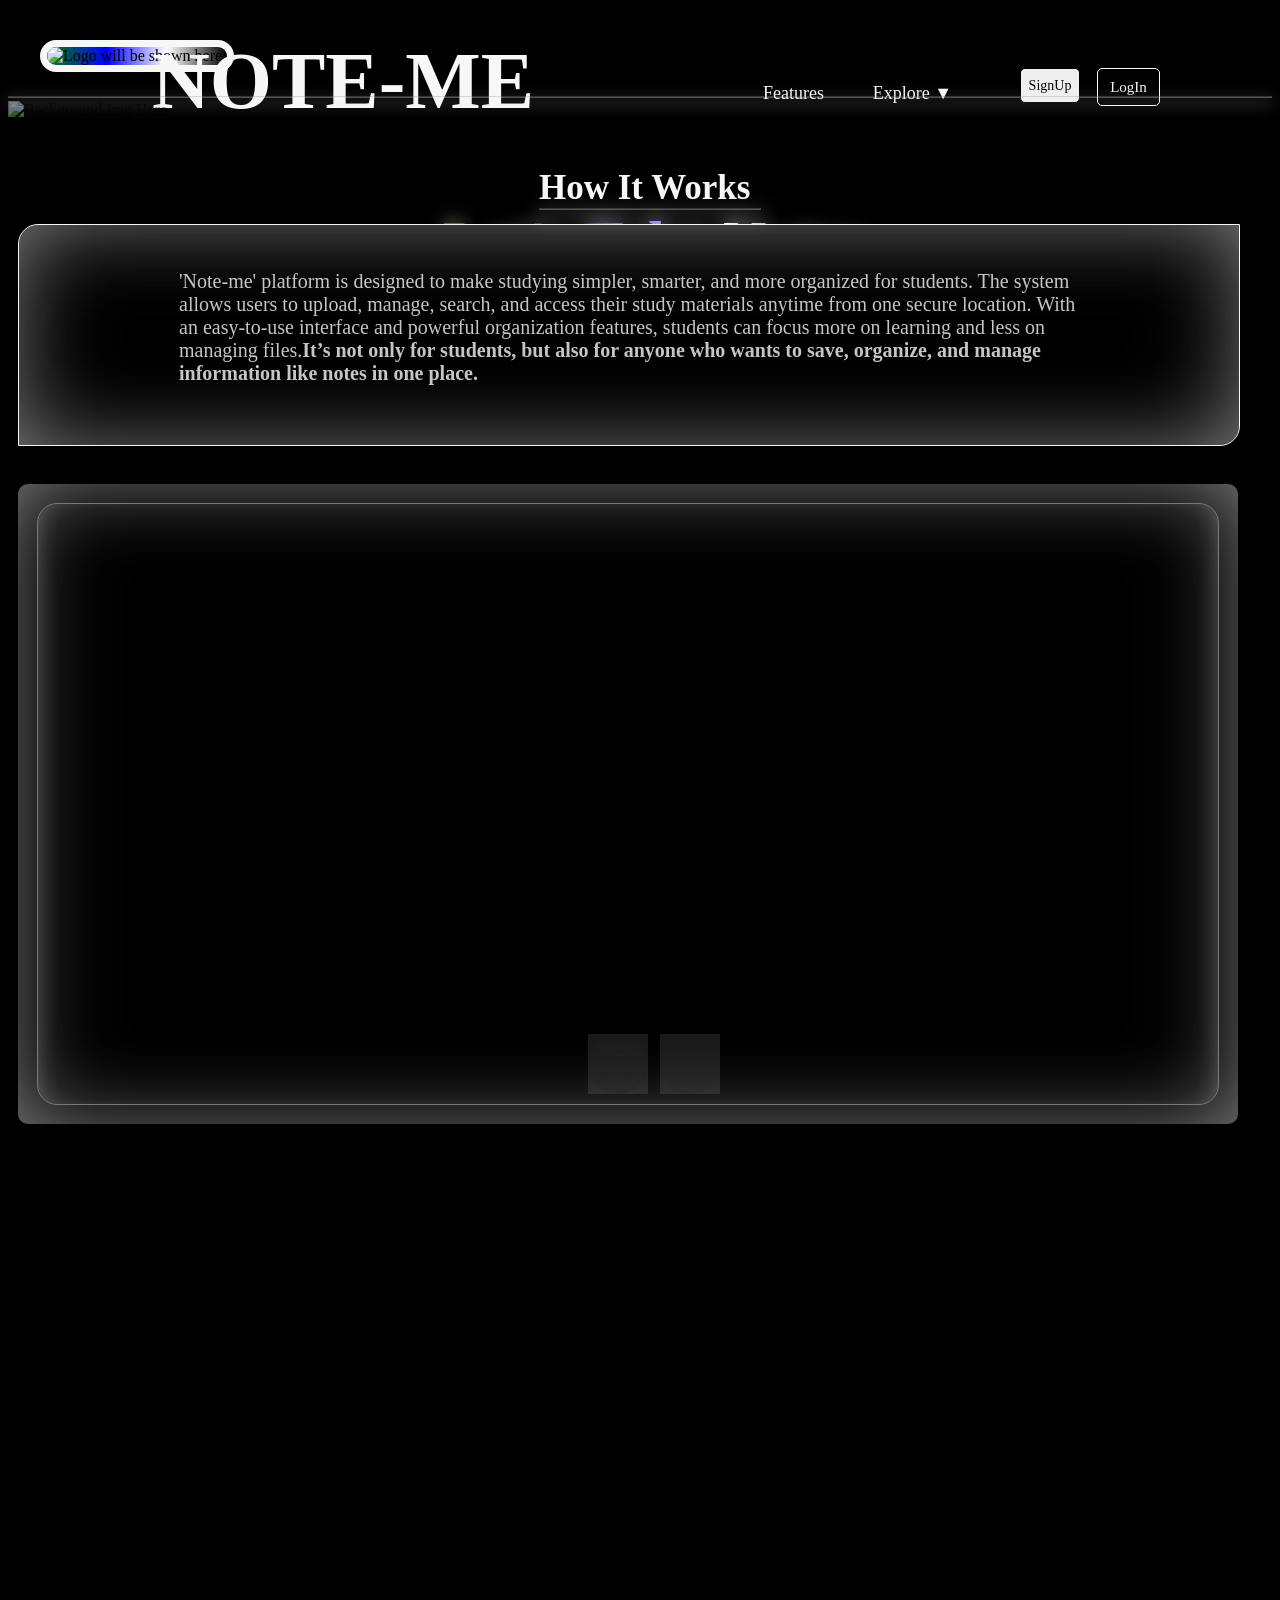
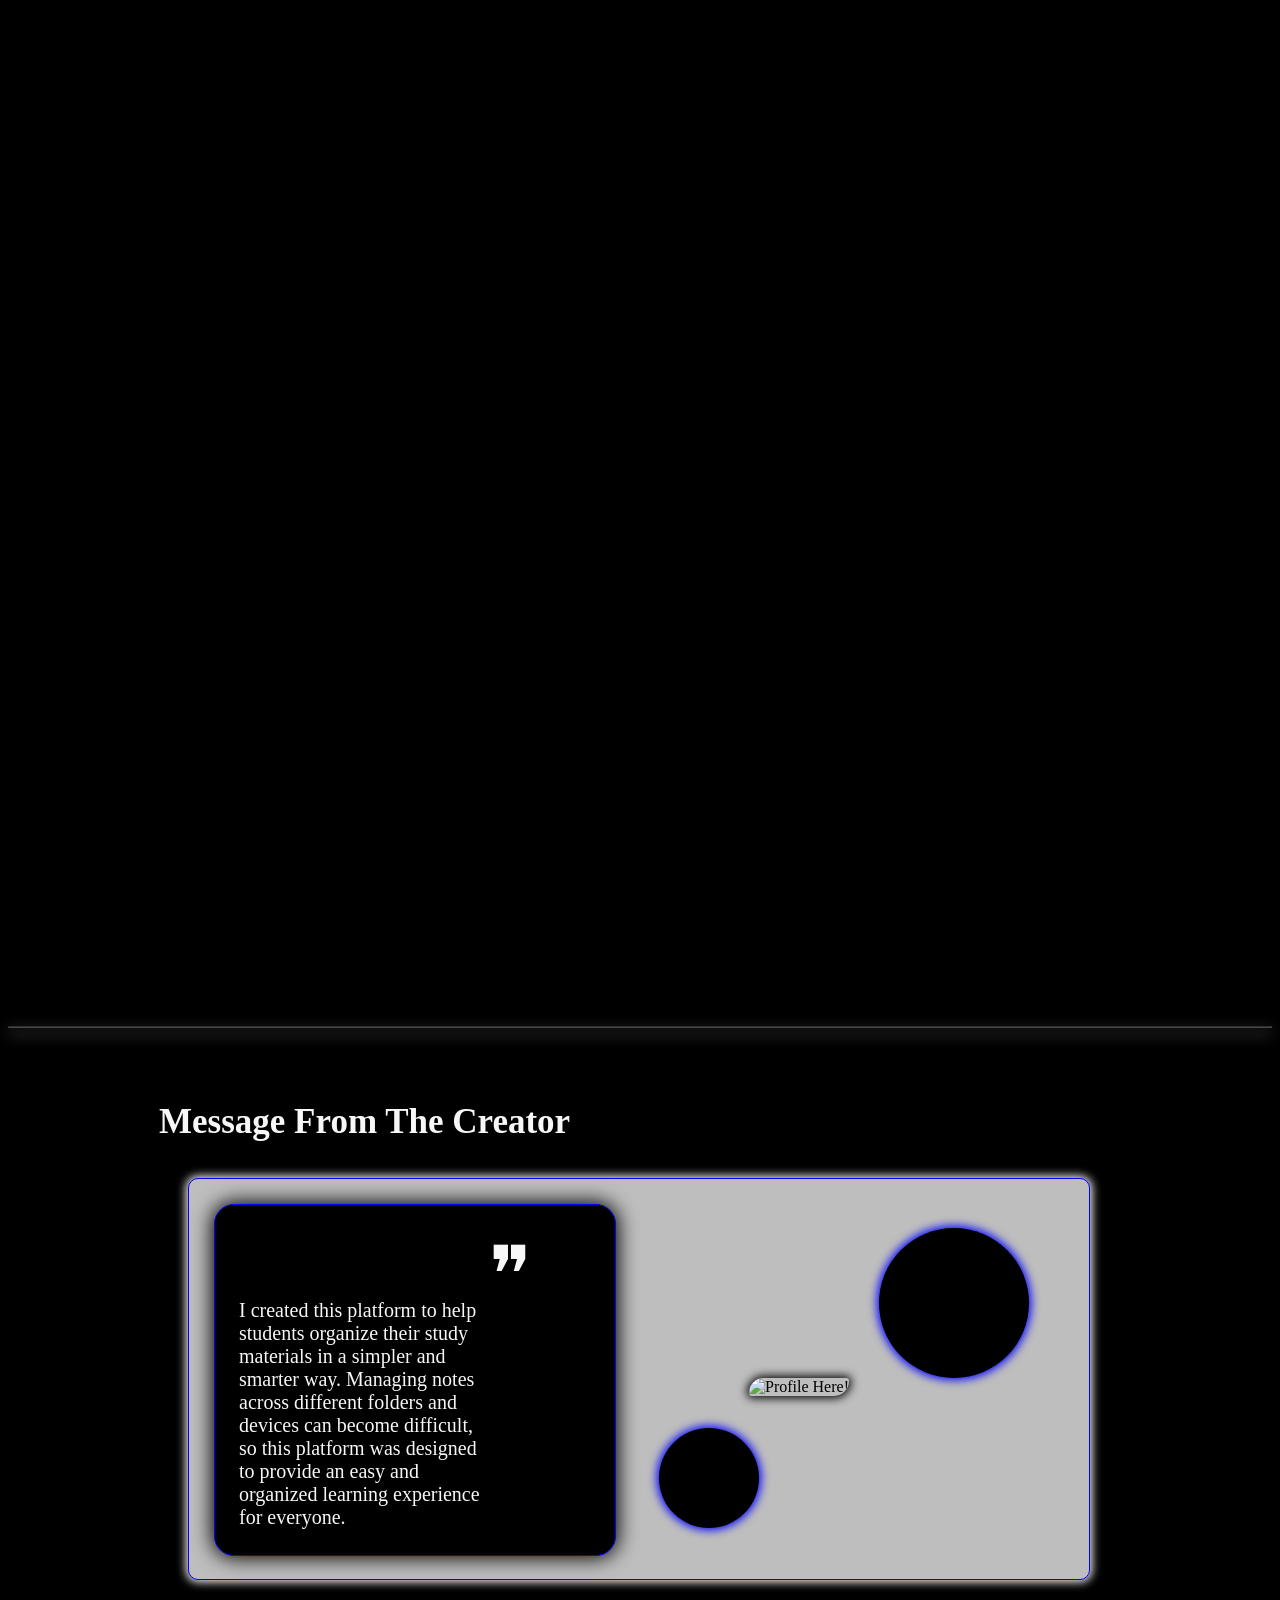
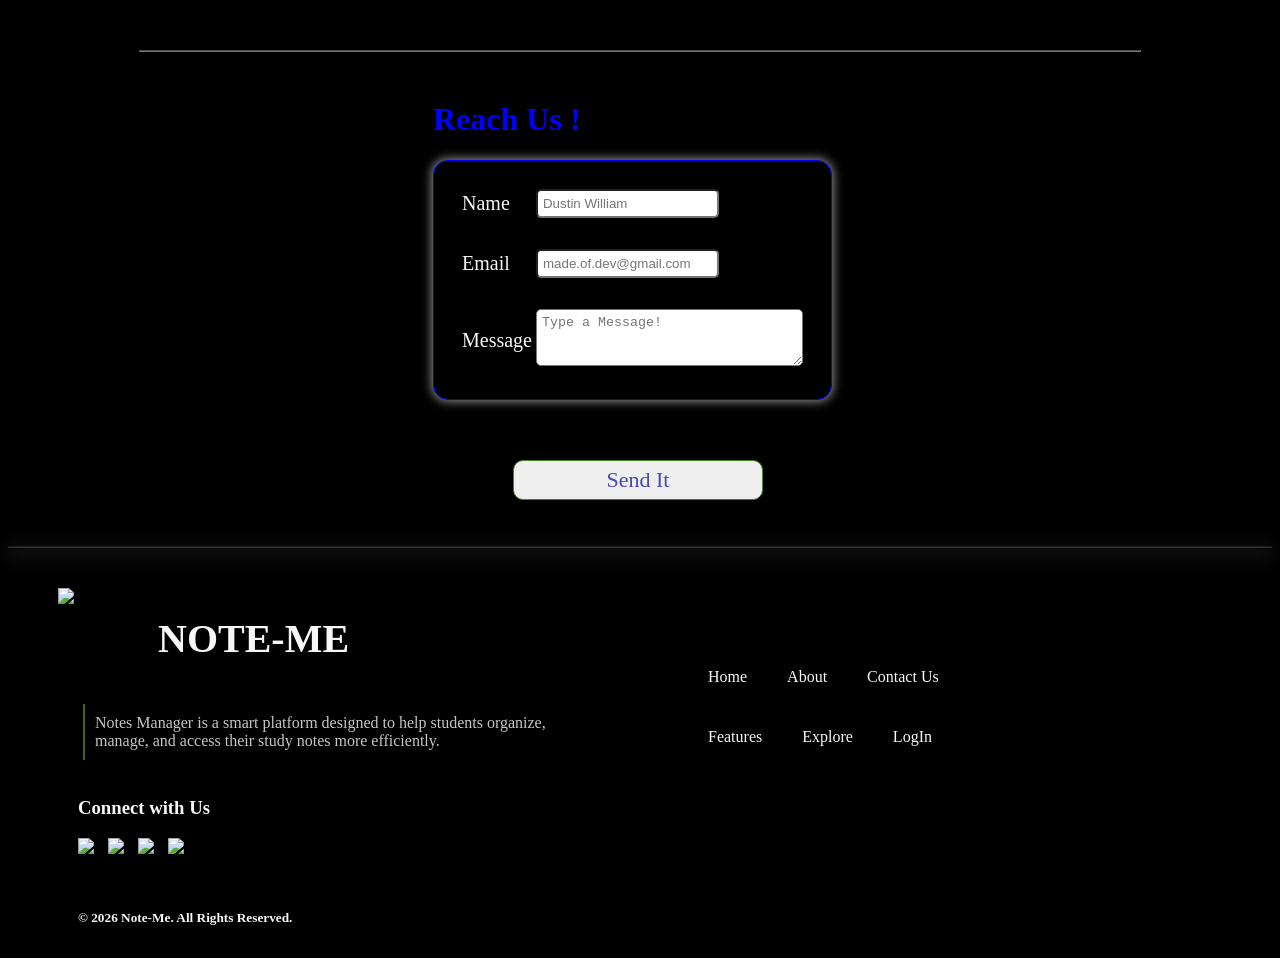
==== commit 706abc41: "Files Updated/ Home page created" ====
--- a/public/index.html
+++ b/public/index.html
@@ -50,9 +50,11 @@
         <div class="card-two">
             <video id="video-box" muted loop playsinline>
                 <source id="videoone"
-                    src="C:\Users\DELL\Documents\Projects\Students_Notes_Manager\SYS_FS_task01\sources\videoone.mp4"
+                    src="C:\Users\DELL\Documents\Projects\Students_Notes_Manager\SYS_FS_task01\assets\slidevideos\videoone.mp4"
                     type="video/mp4">
             </video>
+            <button id="prevideobtnc2"> ⇜ </button>
+            <button id="nexvideobtnc2"> ⇝ </button>
         </div>
 
         <div class="card-three">
@@ -160,34 +162,61 @@
                     <table>
                         <tr>
                             <td>Name </td>
-                            <td><input type="text" name="name" value=""></td>
+                            <td><input type="text" name="name" value="" placeholder="Dustin William"></td>
                         </tr>
                         <tr>
                             <td><br></td>
                         </tr>
                         <tr>
                             <td>Email </td>
-                            <td><input type="text" name="email" value=""></td>
+                            <td><input type="text" name="email" value="" placeholder="made.of.dev@gmail.com"></td>
                         </tr>
                         <tr>
                             <td><br></td>
                         </tr>
                         <tr>
                             <td>Message </td>
-                            <td><textarea rows="3" cols="30" name="Message" id="mgs-box"></textarea></td>
+                            <td><textarea rows="3" cols="30" name="Message" id="mgs-box" placeholder="Type a Message!"></textarea></td>
                         </tr>
                     </table>
                 </form>
                 <button id="subbtb-con">Send It</button>
             </div>
         </div>
+
+         <div>
+            <hr id="hr-abovefoot">
+        </div>
+        
         <div class="footer-card">
             <div class="footer-sec">
-                <img id="lg-onfoot" src="https://www.image2url.com/r2/default/images/1778755559763-5d81034e-58f8-4c0a-87fb-325e92738c76.png" alt="Logo will appear here">
+                <img id="lg-onfoot"
+                    src="https://www.image2url.com/r2/default/images/1778755559763-5d81034e-58f8-4c0a-87fb-325e92738c76.png"
+                    alt="Logo will appear here">
                 <h1 id="webname-onfoot">NOTE-ME</h1>
-                
-            </div> 
-            <footer id="footer-box"></footer>
+                <p id="des-onfoot">Notes Manager is a smart platform designed to help students organize, manage, and
+                    access their study
+                    notes more efficiently.</p>
+                <div id="labelfirst-onfoot">
+                    <label for="home" id="homelab-onfoot">Home</label>
+                    <label for="about" id="aboutlab-onfoot">About</label>
+                    <label for="contact-us" id="contactlab-onfoot">Contact Us</label>
+                </div>
+                <div id="labelsecond-onfoot">
+                    <label for="features" id="featureslab-onfoot">Features</label>
+                    <label for="explore" id="explorelab-onfoot">Explore</label>
+                    <label for="login" id="loginlab-onfoot">LogIn</label>
+                </div>
+                <h3 id="social-head-onfoot">Connect with Us</h3>
+                <div id="socialicons-onfoot">
+                    <img src="C:\Users\DELL\Documents\Projects\Students_Notes_Manager\SYS_FS_task01\assets\socialicons\instagram.png" alt="Instagram icon" id="igicon-onfoot">
+                    <img src="C:\Users\DELL\Documents\Projects\Students_Notes_Manager\SYS_FS_task01\assets\socialicons\facebook.png" alt="Facebook icon" id="fbicon-onfoot">
+                    <img src="C:\Users\DELL\Documents\Projects\Students_Notes_Manager\SYS_FS_task01\assets\socialicons\twitter.png" alt="X icon" id="xicon-onfoot">
+                    <img src="C:\Users\DELL\Documents\Projects\Students_Notes_Manager\SYS_FS_task01\assets\socialicons\linkedin.png" alt="Linkedin icon" id="lnicon-onfoot">                                        
+                </div>
+                <h5 id="copyrightline-onfoot">© 2026 Note-Me. All Rights Reserved.</h5>
+            </div>
+            
         </div>
     </div>
 
--- a/public/style.css
+++ b/public/style.css
@@ -190,7 +190,7 @@
     display: flex;
     justify-content: center;
     align-items: center;
-    overflow: hidden;
+    /* overflow: hidden; */
     top: 350px;
     /* margin-top: 300px; */
     background-color: #000000;
@@ -209,15 +209,15 @@
 
 #video-box {
     position: relative;
-
-    width: 1150px;
-    height: 850px;
+    border: 1px solid #787878;
+    width: 1000;
+    height: 650px;
 
     display: flex;
     justify-content: center;
     align-items: center;
 
-    overflow: hidden;
+    /* overflow: hidden; */
 
     max-width: 100%;
     max-height: 100%;
@@ -233,6 +233,38 @@
     border-radius: 20px;
 }
 
+#prevideobtnc2 {
+    position: absolute;
+    top: 550px;
+    left: 570px;
+    color: #f7f7f7;
+    width: 60px;
+    height: 60px;
+    border-radius: 50%;
+    padding: 5px;
+    font-size: 40px;
+    border: 1px solid #0000ff;
+    backdrop-filter: blur(20px);
+    /* -webkit-backdrop-filter: blur(10px); */
+    background: rgba(255, 255, 255, 0.1);
+}
+
+#nexvideobtnc2 {
+    position: absolute;
+    top: 550px;
+    left: 642px;
+    color: #f7f7f7;
+    width: 60px;
+    height: 60px;
+    border-radius: 50%;
+    border: 1px solid #0000ff;
+    backdrop-filter: blur(10px);
+    background: rgba(255, 255, 255, 0.1);
+    padding: 5px;
+    font-size: 40px;
+    /* background-color: #f7f7f7; */
+}
+
 .card-three {
     position: relative;
     width: 1180px;
@@ -246,7 +278,7 @@
     top: -700px;
     margin-top: 150px;
     background-color: #000000;
-    /* border: 1px solid #f7f7f7; */
+    border: 1px solid #f7f7f7;
     border-radius: 20px 0 20px 0;
 
     box-shadow:
@@ -780,7 +812,7 @@
     color: #f7f7f7;
     margin-top: 70px;
     width: 1000px;
-    opacity: 80%;
+    opacity: 50%;
 }
 
 .contact-card {
@@ -800,17 +832,20 @@
 }
 
 #contact-form {
-    background-color: #f7f7f7;
+    background-color: #000000;
+    color: #f7f7f7;
     position: absolute;
     top: 100px;
     left: 300px;
     padding: 25px;
     border-radius: 15px;
-    border: 2px solid #0000ff;
+    border: 1px solid #0000ff;
     /* background: linear-gradient(to right, #4b8126, #0000ff, #f7f7f7, #000000); */
-}
-
-input, textarea {
+    box-shadow: 0 0 10px 2px #808180;
+}
+
+input,
+textarea {
     padding: 5px;
     border-radius: 5px;
 }
@@ -833,6 +868,9 @@
     display: flex;
     align-items: center;
     justify-content: center;
+    color: #4848b2;
+    font-size: 22px;
+    font-family: Rockwell;
 }
 
 #subbtb-con:hover {
@@ -840,11 +878,25 @@
     border: 1px solid #0000ff;
 }
 
+#hr-abovefoot {
+    opacity: 20%;
+    background: #f7f7f7;
+    box-shadow: 0 5px 20px 2px #f5f5f7;
+
+    /* width: 220px; */
+    /* margin-bottom: 235px; */
+    position: relative;
+
+    /* left: 50px; */
+    top: -22px;
+}
+
 .footer-card {
     width: auto;
-    height: 500px;
+    height: 370px;
     /* background-color: #f7f7f7; */
     position: relative;
+    top: 10px;
 }
 
 #lg-onfoot {
@@ -860,4 +912,107 @@
     font-family: Impact;
     color: #f7f7f7;
     font-size: 40px;
+}
+
+#des-onfoot {
+    position: absolute;
+    top: 100px;
+    left: 75px;
+    width: 500px;
+    color: #f7f7f7;
+    border-left: 2px solid #4b8126;
+    padding: 10px;
+    font-family: Calibri;
+    opacity: 80%;
+}
+
+#labelfirst-onfoot {
+    position: absolute;
+    top: 80px;
+    left: 700px;
+    display: flex;
+    flex-direction: row;
+    color: #f7f7f7;
+    gap: 40px;
+}
+
+
+
+#labelsecond-onfoot {
+    position: absolute;
+    top: 140px;
+    left: 700px;
+    display: flex;
+    flex-direction: row;
+    color: #f7f7f7;
+    gap: 40px;
+}
+
+#homelab-onfoot:hover {
+    border-bottom: 1px solid #f7f7f7;
+    transition: 0.3s ease;
+    opacity: 80%;
+}
+
+#aboutlab-onfoot:hover {
+    border-bottom: 1px solid #f7f7f7;
+    transition: 0.3s ease;
+    opacity: 80%;
+}
+
+#contactlab-onfoot:hover {
+    border-bottom: 1px solid #f7f7f7;
+    transition: 0.3s ease;
+    opacity: 80%;
+}
+
+#featureslab-onfoot:hover {
+    border-bottom: 1px solid #f7f7f7;
+    transition: 0.3s ease;
+    opacity: 80%;
+}
+
+#explorelab-onfoot:hover {
+    border-bottom: 1px solid #f7f7f7;
+    transition: 0.3s ease;
+    opacity: 80%;
+}
+
+#loginlab-onfoot:hover {
+    border-bottom: 1px solid #f7f7f7;
+    transition: 0.3s ease;
+    opacity: 80%;
+}
+
+#social-head-onfoot {
+    position: absolute;
+    left: 70px;
+    top: 190px;
+    color: #f7f7f7;
+    font-family: Bahnschrift SemiBold;
+}
+
+#socialicons-onfoot {
+    display: flex;
+    flex-direction: row;
+    gap: 10px;
+    position: absolute;
+    top: 250px;
+    left: 70px;
+}
+
+#igicon-onfoot,
+#fbicon-onfoot,
+#xicon-onfoot,
+#lnicon-onfoot {
+    width: 20px;
+    height: 20px;
+}
+
+#copyrightline-onfoot {
+    position: absolute;
+    top: 300px;
+    left: 70px;
+    color: #f7f7f7;
+    font-family: Book Antiqua;
 }
